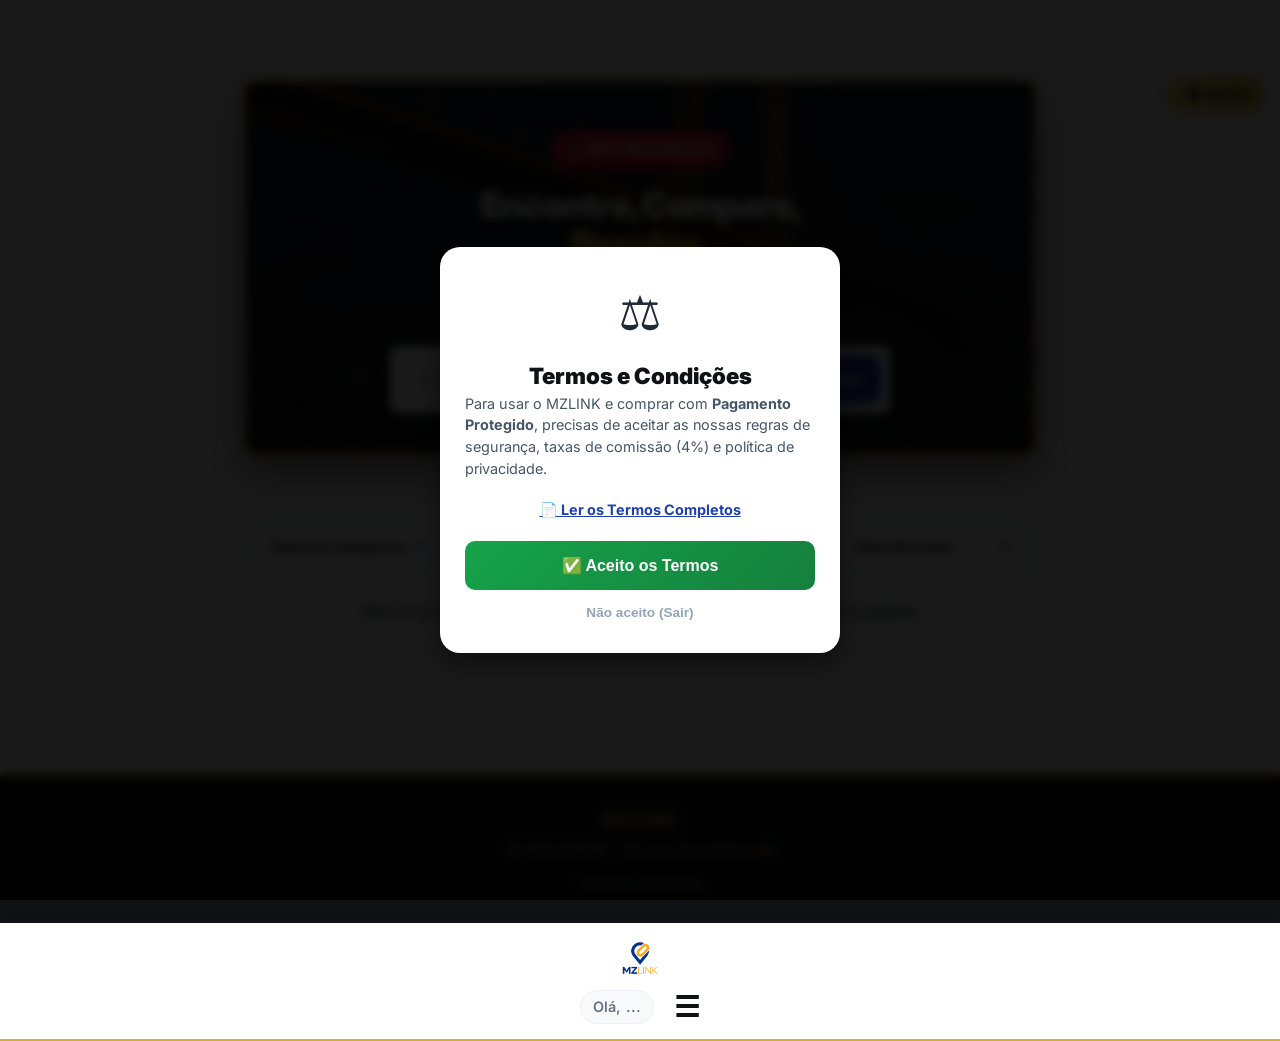
==== index.html @ 7c1cf1bc "Update index.html" ====
<!DOCTYPE html>
<html lang="pt">
<head>
    <meta charset="UTF-8">
    <meta name="viewport" content="width=device-width, initial-scale=1.0">
    <title>MZLINK - Encontre, Compare, Resolva</title>
    
    <meta name="theme-color" content="#0f1115">
    <link rel="manifest" href="manifest.json">
    <meta property="og:type" content="website">
    <meta property="og:url" content="https://mzlink.co.mz/">
    <meta property="og:title" content="MZLINK - Encontre, Compare, Resolva">
    <meta property="og:description" content="🇲🇿 A plataforma 100% Moçambicana. Encontre produtos, serviços e profissionais perto de ti.">
    <meta property="og:image" content="https://mzlink.co.mz/ponte.jpg">

    <link rel="preconnect" href="https://fonts.googleapis.com">
    <link rel="preconnect" href="https://fonts.gstatic.com" crossorigin>
    <link href="https://fonts.googleapis.com/css2?family=Inter:wght@400;600;800;900&display=swap" rel="stylesheet">

    <link rel="stylesheet" href="style.css">
    <link rel="stylesheet" href="cartoes.css">
    <link rel="stylesheet" href="premium-cards.css">
    <link rel="stylesheet" href="avaliações.css">
    <link rel="stylesheet" href="modo-premium.css">
    <link rel="stylesheet" href="fotos-cards.css">
    <link rel="stylesheet" href="galeria.css">
    <link rel="stylesheet" href="logo.css">
    <link rel="icon" type="image/png" href="favicon.png">

    <style>
        body { font-family: 'Inter', system-ui, sans-serif; margin: 0; background: #f8f9fb; }
        
        /* Menu */
        .menu-link { position: relative; overflow: hidden; text-decoration: none; color: #0f1115; font-weight: 700; font-size: 1rem; padding: 12px 10px; border-bottom: 1px solid #f1f5f9; display: flex; align-items: center; gap: 10px; border-radius: 8px; transition: background 0.2s; cursor: pointer;}
        .menu-link:hover { background: #f8f9fb; color: #1E40AF; }
        .onda-efeito { position: absolute; border-radius: 50%; background: rgba(212, 175, 55, 0.5); transform: scale(0); animation: ondaAgua 0.6s ease-out; pointer-events: none; z-index: 10; }
        @keyframes ondaAgua { 100% { transform: scale(4); opacity: 0; } }
        #menuLateral { position: fixed; top: 0; left: -320px; width: 300px; height: 100%; background: #fff; z-index: 10001; transition: left 0.3s ease; padding: 20px; box-shadow: 2px 0 10px rgba(0,0,0,0.1); display: flex; flex-direction: column; overflow-y: auto; box-sizing: border-box; }
        #overlayMenu { display: none; position: fixed; top: 0; left: 0; width: 100%; height: 100%; background: rgba(0,0,0,0.6); z-index: 10000; backdrop-filter: blur(2px); }
        .menu-titulo { font-size: 0.75rem; font-weight: 900; color: #94a3b8; text-transform: uppercase; letter-spacing: 1px; margin-top: 20px; margin-bottom: 5px; padding-left: 10px; }

        /* Hero */
        .hero-moz { background: linear-gradient(rgba(15, 17, 21, 0.7), rgba(15, 17, 21, 0.9)), url('ponte.jpg') center/cover no-repeat !important; padding: 50px 20px 40px !important; text-align: center; width: 92% !important; max-width: 1100px !important; margin: 20px auto !important; border-radius: 12px !important; border: 2px solid #d4af37 !important; box-shadow: 0 15px 35px rgba(0, 0, 0, 0.5) !important; position: relative; overflow: hidden; }
        .badge-moz { display: inline-flex; align-items: center; gap: 6px; background: #E31937; color: #fff; font-weight: 800; font-size: 0.75rem; padding: 8px 16px; border-radius: 999px; margin-bottom: 20px; letter-spacing: 0.5px; box-shadow: 0 4px 12px rgba(227, 25, 55, 0.4); position: relative; z-index: 2; }
        .hero-moz h1 { font-size: 2.2rem; font-weight: 900; color: #fff; line-height: 1.1; margin: 0 0 12px 0; letter-spacing: -1px; text-shadow: 0 4px 15px rgba(0,0,0,0.8); position: relative; z-index: 2; }
        .texto-ouro { background: linear-gradient(135deg, #f5d76e, #d4af37); -webkit-background-clip: text; background-clip: text; color: transparent; text-shadow: 0px 2px 15px rgba(212, 175, 55, 0.6); }
        .hero-moz p { font-size: 0.95rem; color: #f8f9fa; margin: 0 auto 25px; max-width: 400px; line-height: 1.5; font-weight: 500; text-shadow: 0 2px 8px rgba(0,0,0,0.8); position: relative; z-index: 2; }
        .search-box { display: flex !important; max-width: 500px !important; margin: 0 auto !important; border-radius: 8px !important; box-shadow: 0 8px 20px rgba(0, 0, 0, 0.3) !important; border: 1px solid rgba(255,255,255,0.2) !important; background: #fff !important; overflow: hidden !important; position: relative; z-index: 2; }
        .search-box input { flex: 1 !important; border: none !important; padding: 16px 20px !important; font-size: 0.95rem !important; outline: none !important; background: transparent !important; color: #0f1115 !important; }
        .search-box button { background: #1E40AF !important; color: white !important; border: none !important; padding: 0 20px !important; font-weight: 800 !important; font-size: 0.9rem !important; cursor: pointer !important; }
        
        /* Filtros */
        .filtros-container { display: flex; gap: 10px; margin: 20px auto; max-width: 90%; flex-wrap: wrap; }
        .filtro-select { flex: 1; min-width: 120px; padding: 12px 14px; border-radius: 8px; border: 2px solid #e2e8f0; font-size: 0.85rem; font-weight: 700; color: #0f1115; background-color: #ffffff; font-family: inherit; outline: none; transition: all 0.2s; cursor: pointer; appearance: none; background-image: url("data:image/svg+xml;charset=US-ASCII,%3Csvg%20xmlns%3D%22http%3A%2F%2Fwww.w3.org%2F2000%2Fsvg%22%20width%3D%22292.4%22%20height%3D%22292.4%22%3E%3Cpath%20fill%3D%22%231E40AF%22%20d%3D%22M287%2069.4a17.6%2017.6%200%200%200-13-5.4H18.4c-5%200-9.3%201.8-12.9%205.4A17.6%2017.6%200%200%200%200%2082.2c0%205%201.8%209.3%205.4%2012.9l128%20127.9c3.6%203.6%207.8%205.4%2012.8%205.4s9.2-1.8%2012.8-5.4L287%2095c3.5-3.5%205.4-7.8%205.4-12.8%200-5-1.9-9.2-5.5-12.8z%22%2F%3E%3C%2Fsvg%3E"); background-repeat: no-repeat; background-position: right 14px top 50%; background-size: 10px auto; }
        
        @media (max-width: 600px) {
            .hero-moz h1 { font-size: 1.9rem; }
            .filtros-container { flex-direction: column; }
            .hero-moz { width: 88% !important; padding: 30px 15px 25px !important; margin: 15px auto !important; }
        }
    </style>
</head>
<body>

    <main>
    <section class="hero-moz">
        <div class="badge-moz">🇲🇿 100% Moçambicano</div>
        <h1>Encontre, Compare,<br><span class="texto-ouro">Resolva.</span></h1>
        <p>Produtos, serviços e profissionais de confiança perto de ti. Fala direto no WhatsApp.</p>
        <div class="search-box">
            <input type="text" id="searchInput" placeholder="O que você procura?">
            <button id="searchButton">Pesquisar</button>
        </div>
    </section>

    <section style="padding: 10px 20px 20px; text-align: center; max-width: 900px; margin: 0 auto;">
        <div id="provaSocial" style="background: #0f1115; color: #d4af37; padding: 10px 20px; border-radius: 999px; display: inline-block; font-weight: 800; font-size: 0.85rem; margin-bottom: 25px; border: 1px solid #333;">
            🔥 A carregar...
        </div>
    </section>

    <section id="seccaoVistos" style="display: none; padding: 20px; max-width: 900px; margin: 0 auto; text-align: center;">
        <h2 style="color: #0f1115; font-size: 1.3rem; font-weight: 900; margin-bottom: 15px;">👀 Vistos Recentemente</h2>
        <div id="listaVistos" style="display: flex; gap: 15px; overflow-x: auto; padding-bottom: 10px; scrollbar-width: none; text-align: left;"></div>
    </section>

    <section id="seccaoTopVendedores" style="display: none; padding: 20px; max-width: 900px; margin: 0 auto; text-align: center;">
        <h2 style="color: #0f1115; font-size: 1.4rem; font-weight: 900; margin-bottom: 20px;">🏆 Top Vendedores do Mês</h2>
        <div id="listaTopVendedores" style="display: flex; gap: 15px; overflow-x: auto; padding-bottom: 10px; scrollbar-width: none;"></div>
    </section>

    <div class="filtros-container">
        <select id="filtroCategoria" class="filtro-select">
            <option value="">Todas as Categorias</option>
            <option value="produtos">Produtos</option>
            <option value="servicos">Serviços</option>
            <option value="vendedores">Vendedores</option>
            <option value="profissionais">Profissionais</option>
            <option value="instituicoes">Instituições</option>
            <option value="empresas">Empresas</option>
        </select>
        <select id="filtroProvincia" class="filtro-select">
            <option value="">Todas as Províncias</option>
            <option value="Maputo">Maputo</option>
            <option value="Gaza">Gaza</option>
            <option value="Inhambane">Inhambane</option>
            <option value="Sofala">Sofala</option>
            <option value="Manica">Manica</option>
            <option value="Tete">Tete</option>
            <option value="Zambézia">Zambézia</option>
            <option value="Nampula">Nampula</option>
            <option value="Niassa">Niassa</option>
            <option value="Cabo Delgado">Cabo Delgado</option>
        </select>
        <select id="filtroEstado" class="filtro-select">
            <option value="">Qualquer Estado</option>
            <option value="Novo">Novo</option>
            <option value="Usado">Usado</option>
            <option value="Serviço">Serviço</option>
        </select>
        <select id="filtroOrdenacao" class="filtro-select">
            <option value="recentes">Mais Recentes</option>
            <option value="menor_preco">Preço: Menor</option>
            <option value="maior_preco">Preço: Maior</option>
        </select>
    </div>

    <div id="results"></div>
</main>

<button id="btnTopo" title="Voltar ao topo" style="position: fixed; bottom: 20px; right: 20px; z-index: 99; background-color: #0f1115; color: #d4af37; border: 2px solid #d4af37; border-radius: 50%; width: 45px; height: 45px; font-size: 1.2rem; font-weight: bold; cursor: pointer; display: none; box-shadow: 0 4px 15px rgba(0, 0, 0, 0.4);">⬆️</button>

<footer class="rodape-mzlink" style="background: #0f1115; color: #c9ccd3; padding: 30px 20px; text-align: center; margin-top: 50px; border-top: 3px solid #d4af37;">
    <strong style="color: #d4af37; font-size: 1.2rem;">MZLINK</strong>
    <p style="font-size: 0.8rem; margin-top: 5px;">© 2026 MZLINK · Feito em Moçambique 🇲🇿</p>
    <div style="margin-top: 15px; display: flex; justify-content: center; gap: 15px; font-size: 0.8rem;">
        <a href="termos.html" style="color: #c9ccd3; text-decoration: none;">Termos e Condições</a>
    </div>
</footer>

        <!-- POPUP DE TERMOS E CONDIÇÕES -->
    <div id="modalTermos" style="display: none; position: fixed; top: 0; left: 0; width: 100%; height: 100%; background: rgba(0,0,0,0.9); z-index: 10010; justify-content: center; align-items: center; padding: 20px; box-sizing: border-box; backdrop-filter: blur(5px);">
        <div style="background: #fff; border-radius: 20px; padding: 30px 25px; max-width: 400px; width: 100%; text-align: center; box-shadow: 0 10px 30px rgba(0,0,0,0.5); position: relative;">
            <div style="font-size: 3rem; margin-bottom: 10px;">⚖️</div>
            <h2 style="color: #0f1115; font-size: 1.4rem; margin-top: 0; font-weight: 900;">Termos e Condições</h2>
            <p style="color: #475569; font-size: 0.9rem; margin-bottom: 20px; line-height: 1.5; text-align: left;">Para usar o MZLINK e comprar com <strong>Pagamento Protegido</strong>, precisas de aceitar as nossas regras de segurança, taxas de comissão (4%) e política de privacidade.</p>
            <a href="termos.html" target="_blank" style="display: block; margin-bottom: 20px; color: #1E40AF; font-weight: bold; text-decoration: underline; font-size: 0.9rem;">📄 Ler os Termos Completos</a>
            <button onclick="aceitarTermos()" style="width: 100%; background: linear-gradient(135deg, #16a34a, #15803d); color: white; font-weight: 900; font-size: 1rem; padding: 15px; border-radius: 10px; border: none; cursor: pointer;">✅ Aceito os Termos</button>
            <button onclick="window.location.href='https://www.google.com'" style="width: 100%; background: none; color: #94a3b8; font-weight: bold; font-size: 0.85rem; padding: 15px 0 0 0; border: none; cursor: pointer;">Não aceito (Sair)</button>
        </div>
    </div>

    <!-- BOTÃO DE INSTALAR -->
    <button id="btnInstalarApp" onclick="abrirModalInstalar()" style="position: fixed; top: 75px; right: 15px; z-index: 9999; background: linear-gradient(135deg, #f5d76e, #d4af37); color: #0f1115; font-weight: 900; font-size: 0.75rem; padding: 8px 14px; border-radius: 20px; border: 1px solid #fff; box-shadow: 0 4px 10px rgba(212, 175, 55, 0.5); cursor: pointer; display: flex; align-items: center; gap: 4px; font-family: 'Inter', sans-serif; transition: transform 0.2s;">
        <span style="font-size: 0.9rem;">📲</span> Instalar
    </button>

    <!-- MODAL DE INSTALAÇÃO -->
    <div id="modalInstalar" style="display: none; position: fixed; top: 0; left: 0; width: 100%; height: 100%; background: rgba(0,0,0,0.8); z-index: 10000; justify-content: center; align-items: center; padding: 20px; box-sizing: border-box; backdrop-filter: blur(5px);">
        <div style="background: #1a1d24; border: 2px solid #d4af37; border-radius: 20px; padding: 25px; max-width: 400px; width: 100%; text-align: center; box-shadow: 0 10px 30px rgba(0,0,0,0.5); position: relative;">
            <button onclick="fecharModalInstalar()" style="position: absolute; top: 10px; right: 15px; background: none; border: none; color: #c9ccd3; font-size: 1.5rem; cursor: pointer;">&times;</button>
            <h2 style="color: #d4af37; font-size: 1.4rem; margin-top: 0; font-weight: 900;">Instalar MZLINK</h2>
            <p style="color: #c9ccd3; font-size: 0.9rem; margin-bottom: 20px;">Leve o MZLINK sempre consigo. Instale a nossa App no seu telemóvel!</p>
            <div style="background: #fff; padding: 15px; border-radius: 12px; display: inline-block; margin-bottom: 20px;">
                <img src="https://api.qrserver.com/v1/create-qr-code/?size=150x150&data=https://mzlink.co.mz" alt="QR Code MZLINK" style="display: block; width: 150px; height: 150px;">
            </div>
            <p style="color: #8b8f99; font-size: 0.75rem; margin-top: -10px; margin-bottom: 20px;">Aponte a câmara do seu telemóvel</p>
            <button id="btnInstalarNativo" onclick="triggerInstalar()" style="display: flex; background: linear-gradient(135deg, #f5d76e, #d4af37); color: #0f1115; font-weight: 900; font-size: 1rem; padding: 15px; border-radius: 12px; border: none; cursor: pointer; width: 100%; justify-content: center; align-items: center; gap: 10px; margin-bottom: 15px;">
                <span style="font-size: 1.2rem;">📲</span> Instalar Agora
            </button>
            <p style="color: #c9ccd3; font-size: 0.8rem; text-align: left; background: #0f1115; padding: 10px; border-radius: 8px; line-height: 1.5;">
                <strong>Não funciona?</strong><br><strong>Android:</strong> Toque nos 3 pontinhos do Chrome.<br><strong>iPhone:</strong> Abra no Safari, toque em Partilhar e "Adicionar ao ecrã principal".
            </p>
        </div>
    </div>

    <!-- MODAL DE SUPORTE -->
    <div id="modalSuporte" style="display: none; position: fixed; bottom: 0; left: 0; width: 100%; height: 100%; background: rgba(0,0,0,0.6); z-index: 10005; justify-content: center; align-items: flex-end;">
        <div style="background: #fff; border-radius: 20px 20px 0 0; width: 100%; max-width: 500px; padding: 25px; box-sizing: border-box; position: relative;">
            <div style="display: flex; justify-content: space-between; align-items: center; margin-bottom: 15px;">
                <h3 style="margin: 0; color: #0f1115; font-size: 1.2rem;">💬 Suporte MZLINK</h3>
                <button id="fecharSuporte" style="background: none; border: none; font-size: 1.5rem; cursor: pointer; color: #888;">✕</button>
            </div>
            <p style="font-size: 0.85rem; color: #667085; margin-top: 0; margin-bottom: 15px;">Dúvidas ou problemas? Escreve a tua mensagem e a equipa responde.</p>
            <textarea id="txtMensagemSuporte" placeholder="Escreve a tua mensagem aqui..." style="width: 100%; height: 100px; padding: 12px; border: 1px solid #cbd5e1; border-radius: 8px; font-family: inherit; font-size: 0.95rem; resize: none; margin-bottom: 15px; box-sizing: border-box;"></textarea>
            <button id="btnEnviarSuporte" style="width: 100%; background: #1E40AF; color: white; border: none; padding: 15px; border-radius: 8px; font-weight: bold; cursor: pointer; font-size: 1rem;">Enviar Mensagem</button>
        </div>
    </div>

    <!-- MODAL DE PAGAMENTO PROTEGIDO -->
    <div id="modalPagamento" style="display: none; position: fixed; top: 0; left: 0; width: 100%; height: 100%; background: rgba(0,0,0,0.8); z-index: 10000; justify-content: center; align-items: center; padding: 20px; box-sizing: border-box; backdrop-filter: blur(5px);">
        <div style="background: #fff; border-radius: 20px; padding: 25px; max-width: 400px; width: 100%; text-align: center; box-shadow: 0 10px 30px rgba(0,0,0,0.5); position: relative;">
            <button onclick="fecharModalPagamento()" style="position: absolute; top: 10px; right: 15px; background: none; border: none; color: #888; font-size: 1.5rem; cursor: pointer;">&times;</button>
            <h2 style="color: #16a34a; font-size: 1.4rem; margin-top: 0; font-weight: 900;">🛡️ Compra Protegida</h2>
            <p style="color: #667085; font-size: 0.9rem; margin-bottom: 15px;">O teu dinheiro está seguro. O vendedor só recebe após confirmares a entrega.</p>
            <div style="background: #f0fdf4; border: 2px solid #16a34a; border-radius: 12px; padding: 15px; margin-bottom: 20px;">
                <p style="margin: 0; font-size: 0.8rem; color: #166534; font-weight: 800;">TOTAL A PAGAR</p>
                <h1 id="valorTotalPagamento" style="color: #16a34a; margin: 5px 0; font-size: 2rem;">0 MT</h1>
                <p style="margin: 0; font-size: 0.7rem; color: #166534;">Inclui taxa de Proteção MZLINK</p>
            </div>
            <p style="font-size: 0.9rem; font-weight: 800; color: #0f1115; text-align: left; margin-bottom: 5px;">Paga para um destes números:</p>
            <div style="display: flex; justify-content: space-between; align-items: center; background: #f8f9fb; border: 1px solid #e2e8f0; padding: 10px; border-radius: 8px; margin-bottom: 10px;">
                <div style="text-align: left;"><strong style="font-size: 0.9rem; color: #0f1115;">M-Pesa: 85 233 7913</strong><br><small style="color: #667085; font-size: 0.75rem;">Nome: AMÓS ELDIO</small></div>
                <button onclick="navigator.clipboard.writeText('852337913'); alert('Copiado!')" style="background: #1E40AF; color: white; border: none; padding: 6px 10px; border-radius: 6px; font-size: 0.75rem; cursor: pointer;">📋</button>
            </div>
            <div style="display: flex; justify-content: space-between; align-items: center; background: #f8f9fb; border: 1px solid #e2e8f0; padding: 10px; border-radius: 8px; margin-bottom: 20px;">
                <div style="text-align: left;"><strong style="font-size: 0.9rem; color: #0f1115;">e-Mola: 87 960 8566</strong><br><small style="color: #667085; font-size: 0.75rem;">Nome: CELESTE</small></div>
                <button onclick="navigator.clipboard.writeText('879608566'); alert('Copiado!')" style="background: #1E40AF; color: white; border: none; padding: 6px 10px; border-radius: 6px; font-size: 0.75rem; cursor: pointer;">📋</button>
            </div>
            <p style="font-size: 0.85rem; font-weight: 800; color: #0f1115; text-align: left; margin-bottom: 5px;">Colar o SMS:</p>
            <input type="text" id="inputComprovativoCompra" placeholder="Cola o SMS ou o código..." style="width: 100%; padding: 12px; border: 2px solid #e2e8f0; border-radius: 8px; font-size: 0.9rem; box-sizing: border-box; margin-bottom: 5px;">
            <p id="msgCodigoCompra" style="text-align: center; font-weight: bold; font-size: 0.8rem; margin-top: 0; margin-bottom: 15px; color: #16a34a;"></p>
            <p style="font-size: 0.65rem; color: #94a3b8; margin-bottom: 10px; text-align: center;">Ao clicar em Confirmar, aceitas os <a href="termos.html" target="_blank" style="color: #1E40AF; font-weight: bold;">Termos e Condições</a> do MZLINK.</p>
            <button id="btnConfirmarPagamento" style="width: 100%; background: linear-gradient(135deg, #16a34a, #15803d); color: white; font-weight: 900; font-size: 1rem; padding: 15px; border-radius: 10px; border: none; cursor: pointer;">✅ Confirmar Pagamento</button>
        </div>
    </div>

    <!-- ===== MODAL DE ORÇAMENTO RÁPIDO (NOVO) ===== -->
    <div id="modalOrcamento" style="display: none; position: fixed; top: 0; left: 0; width: 100%; height: 100%; background: rgba(0,0,0,0.8); z-index: 10000; justify-content: center; align-items: center; padding: 20px; box-sizing: border-box; backdrop-filter: blur(5px);">
        <div style="background: #fff; border-radius: 20px; padding: 25px; max-width: 400px; width: 100%; text-align: center; box-shadow: 0 10px 30px rgba(0,0,0,0.5); position: relative;">
            <button onclick="fecharModalOrcamento()" style="position: absolute; top: 10px; right: 15px; background: none; border: none; color: #888; font-size: 1.5rem; cursor: pointer;">&times;</button>
            <h2 style="color: #1E40AF; font-size: 1.3rem; margin-top: 0; font-weight: 900;">📝 Pedir Orçamento</h2>
            <p style="color: #667085; font-size: 0.85rem; margin-bottom: 15px;">Preenche os detalhes e o profissional responde-te no WhatsApp.</p>
            <div style="text-align: left; margin-bottom: 12px;">
                <label style="font-size: 0.8rem; font-weight: 800; color: #0f1115;">O que precisas? (Detalhes)</label>
                <textarea id="orcamentoDetalhes" placeholder="Ex: Preciso de instalar 2 tomadas..." style="width: 100%; height: 70px; padding: 10px; border: 1px solid #cbd5e1; border-radius: 8px; font-family: inherit; font-size: 0.9rem; resize: none; box-sizing: border-box; margin-top: 5px;"></textarea>
            </div>
            <div style="text-align: left; margin-bottom: 12px;">
                <label style="font-size: 0.8rem; font-weight: 800; color: #0f1115;">Onde é? (Bairro / Localização)</label>
                <input type="text" id="orcamentoLocal" placeholder="Ex: Polana, Maputo" style="width: 100%; padding: 10px; border: 1px solid #cbd5e1; border-radius: 8px; font-family: inherit; font-size: 0.9rem; box-sizing: border-box; margin-top: 5px;">
            </div>
            <div style="text-align: left; margin-bottom: 20px;">
                <label style="font-size: 0.8rem; font-weight: 800; color: #0f1115;">Quando precisas?</label>
                <select id="orcamentoUrgencia" style="width: 100%; padding: 10px; border: 1px solid #cbd5e1; border-radius: 8px; font-family: inherit; font-size: 0.9rem; box-sizing: border-box; margin-top: 5px; background: #fff;">
                    <option value="Hoje / Urgente">Hoje / Urgente</option>
                    <option value="Esta semana">Esta semana</option>
                    <option value="Este mês">Este mês</option>
                    <option value="Apenas a pedir informação">Apenas a pedir informação</option>
                </select>
            </div>
            <button id="btnEnviarOrcamento" style="width: 100%; background: linear-gradient(135deg, #25D366, #1da851); color: white; font-weight: 900; font-size: 1rem; padding: 15px; border-radius: 10px; border: none; cursor: pointer;">💬 Enviar via WhatsApp</button>
        </div>
    </div>

    <!-- SCRIPTS -->
    <script src="sessao.js" charset="UTF-8"></script>
    <script src="header.js"></script>
    <script src="modo-premium.js"></script>
    <script src="script.js?v=13"></script> <!-- ATUALIZADO PARA v=13 -->
    <script src="avaliações.js" defer></script>
    <script src="galeria.js" defer></script>

    <script>
        // Lógica Termos, Menu, Suporte, Instalar e Premium
        function aceitarTermos() { localStorage.setItem('mzlink_termos_aceites', 'sim'); document.getElementById('modalTermos').style.display = 'none'; }
        document.addEventListener("DOMContentLoaded", () => { const aceite = localStorage.getItem('mzlink_termos_aceites'); if (aceite !== 'sim') document.getElementById('modalTermos').style.display = 'flex'; });

        const btnAbrirMenu = document.getElementById('btnAbrirMenu'); const btnFecharMenu = document.getElementById('btnFecharMenu'); const menuLateral = document.getElementById('menuLateral'); const overlayMenu = document.getElementById('overlayMenu');
        function criarOnda(e) { const el = e.currentTarget; const rect = el.getBoundingClientRect(); const onda = document.createElement('span'); onda.classList.add('onda-efeito'); const tamanho = Math.max(rect.width, rect.height) * 2; onda.style.width = onda.style.height = `${tamanho}px`; onda.style.left = `${e.clientX - rect.left - tamanho / 2}px`; onda.style.top = `${e.clientY - rect.top - tamanho / 2}px`; el.appendChild(onda); setTimeout(() => { onda.remove(); }, 600); }
        document.querySelectorAll('.menu-link').forEach(link => { link.addEventListener('click', criarOnda); });
        function abrirMenu() { menuLateral.style.left = '0px'; overlayMenu.style.display = 'block'; } function fecharMenu() { menuLateral.style.left = '-320px'; overlayMenu.style.display = 'none'; }
        btnAbrirMenu.addEventListener('click', abrirMenu); btnFecharMenu.addEventListener('click', fecharMenu); overlayMenu.addEventListener('click', fecharMenu);
        function filtrarCategoria(categoria) { const dropdown = document.getElementById("filtroCategoria"); if (dropdown) { dropdown.value = categoria; dropdown.dispatchEvent(new Event('change')); } fecharMenu(); document.getElementById("results").scrollIntoView({ behavior: 'smooth' }); }

        document.getElementById('linkMenuSuporte').onclick = (e) => { e.preventDefault(); fecharMenu(); document.getElementById('modalSuporte').style.display = 'flex'; };
        document.getElementById('fecharSuporte').onclick = () => { document.getElementById('modalSuporte').style.display = 'none'; };
        document.getElementById('btnEnviarSuporte').onclick = async () => { const btn = document.getElementById('btnEnviarSuporte'); const msg = document.getElementById('txtMensagemSuporte').value.trim(); if (!msg) return alert("Escreve uma mensagem primeiro!"); btn.innerText = "A enviar..."; btn.disabled = true; try { const sessao = await MZ.sessaoValida(); if (!sessao) { alert("Precisas de fazer login!"); window.location.href = "login.html"; return; } const userRes = await fetch(MZ.url + "/auth/v1/user", { headers: { apikey: MZ.key, Authorization: "Bearer " + sessao.access_token } }); const user = await userRes.json(); const r = await fetch(MZ.url + "/rest/v1/suporte", { method: "POST", headers: { "apikey": MZ.key, "Authorization": "Bearer " + sessao.access_token, "Content-Type": "application/json" }, body: JSON.stringify({ user_id: user.id, email: user.email, mensagem: msg }) }); if (r.ok) { alert("✅ Mensagem enviada!"); document.getElementById('txtMensagemSuporte').value = ""; document.getElementById('modalSuporte').style.display = 'none'; } else { alert("❌ Erro ao enviar."); } } catch (e) { alert("❌ Erro de ligação."); } finally { btn.innerText = "Enviar Mensagem"; btn.disabled = false; } };

        let deferredPrompt; window.addEventListener('beforeinstallprompt', (e) => { e.preventDefault(); deferredPrompt = e; });
        function abrirModalInstalar() { document.getElementById('modalInstalar').style.display = 'flex'; } function fecharModalInstalar() { document.getElementById('modalInstalar').style.display = 'none'; }
        async function triggerInstalar() { if (deferredPrompt) { deferredPrompt.prompt(); const { outcome } = await deferredPrompt.userChoice; if (outcome === 'accepted') { fecharModalInstalar(); } deferredPrompt = null; } else { alert("Para instalar a MZLINK:\n\n1. Toque nos 3 pontinhos do Chrome.\n2. Escolha 'Instalar aplicação' ou 'Adicionar ao ecrã inicial'."); } }

        document.addEventListener("DOMContentLoaded", async () => { try { const sessao = await MZ.sessaoValida(); if (!sessao) return; const userRes = await fetch(MZ.url + "/auth/v1/user", { headers: { apikey: MZ.key, Authorization: "Bearer " + sessao.access_token } }); const user = await userRes.json(); const r = await fetch(MZ.url + "/rest/v1/profissionais?user_id=eq." + user.id + "&select=plano", { headers: { apikey: MZ.key, Authorization: "Bearer " + sessao.access_token } }); const dados = await r.json(); if (dados.length > 0 && dados[0].plano === 'premium') { document.getElementById('linkMenuPremium').innerText = "🔄 Renovar Conta Premium"; } } catch(e) {} });
    </script>
</body>
                </html>

    <header style="display: flex; justify-content: space-between; align-items: center; padding: 15px 20px; background: #fff; border-bottom: 2px solid #d4af37; position: sticky; top: 0; z-index: 999;">
        <a href="index.html" class="logo-header">
            <img src="logo-mzlink.png" alt="MZLINK" style="height: 40px;">
        </a>
        <div style="display: flex; align-items: center; gap: 10px;">
            <span class="saudacao" style="font-size: 0.9rem; font-weight: 600; color: #1e293b; display: flex; align-items: center;">
                Olá, <span id="nomeUserTopo">...</span>
                <span id="sinoNotificacoes" style="display: none; background: #dc2626; color: white; font-size: 0.7rem; font-weight: bold; padding: 4px 8px; border-radius: 50%; margin-left: 5px; cursor: pointer;" onclick="window.location.href='perfil.html'">🔔</span>
            </span>
            <span data-badge-premium></span>
            <button id="btnAbrirMenu" class="menu-link" style="background: none; border: none; font-size: 1.8rem; cursor: pointer; color: #0f1115; padding: 0; display: flex; justify-content: center; align-items: center;">☰</button>
        </div>
    </header>

    <div id="overlayMenu"></div>
    <div id="menuLateral">
        <div style="background: linear-gradient(135deg, #0f1115, #1a1d24); padding: 20px; border-radius: 12px; display: flex; justify-content: space-between; align-items: center; margin-bottom: 20px; box-shadow: 0 4px 15px rgba(0,0,0,0.2);">
            <strong style="font-size: 1.5rem; color: #d4af37; letter-spacing: 2px;">MZLINK</strong>
            <button id="btnFecharMenu" class="menu-link" style="background: #d4af37; border: none; border-radius: 50%; width: 30px; height: 30px; font-size: 1rem; cursor: pointer; color: #0f1115; display: flex; justify-content: center; align-items: center; font-weight: bold;">✕</button>
        </div>

        <a href="publicar.html" class="menu-link" style="color: #1E40AF;">📢 Publicar Anúncio</a>
        <a href="perfil.html" class="menu-link" style="color: #1E40AF;">👤 O Meu Perfil</a>
        <a href="#" class="menu-link" id="linkMenuSuporte" style="color: #1E40AF;">💬 Suporte MZLINK</a>

        <div class="menu-titulo">Área Premium</div>
        <a href="premium.html" class="menu-link" id="linkMenuPremium" style="color: #d4af37;">⭐ Ativar Premium</a>

        <div class="menu-titulo">Explorar Categorias</div>
        <a href="#" onclick="filtrarCategoria('produtos'); return false;" class="menu-link">📦 Produtos</a>
        <a href="#" onclick="filtrarCategoria('servicos'); return false;" class="menu-link">🛠️ Serviços</a>
        <a href="#" onclick="filtrarCategoria('vendedores'); return false;" class="menu-link">🏪 Vendedores</a>
        <a href="#" onclick="filtrarCategoria('profissionais'); return false;" class="menu-link">👷 Profissionais</a>
        <a href="#" onclick="filtrarCategoria('instituicoes'); return false;" class="menu-link">🏛️ Instituições</a>
        <a href="#" onclick="filtrarCategoria('empresas'); return false;" class="menu-link">🏢 Empresas</a>

        <a href="login.html" class="menu-link" style="margin-top: 20px; border-top: 1px solid #eee; color: #0f1115;">🔑 Entrar / Registar</a>
        <a href="#" id="btnSairMenu" class="menu-link" style="color: #dc2626; border: none;">🚪 Terminar Sessão</a>
            </div>
---- style.css ----
* { box-sizing: border-box; margin: 0; padding: 0; }

body {
    font-family: "Segoe UI", Arial, sans-serif;
    background: #f8fafc;
    color: #1f2937;
    line-height: 1.5;
}

header {
    background: #ffffff;
    box-shadow: 0 2px 15px rgba(0, 0, 0, 0.7);
    padding: 14px 24px;
    position: sticky;
    top: 0;
    z-index: 10;
}

nav {
    display: flex;
    justify-content: space-between;
    align-items: center;
    max-width: 1100px;
    margin: auto;
}

.logo {
    font-size: 1.9rem;
    font-weight: 900;
    letter-spacing: 1px;
}
.logo span:first-child { color: #2563eb;}
.logo span:last-child { color: #16a34a;}


nav button, btn-entrar, btn-criar {
    cursor: pointer;
    border: none;
    padding: 10px 18px;
    border-radius: 10px;
    font-weight: 600;
}
.btn-entrar { background: fff; border: 1px solid #cbd5e1; }
.btn-criar { background: #16a34a; color: white; }
.btn-criar:hover { background: #15803d;}

main {
    max-width: 900px;
    margin: 0 auto;
    padding: 60px 20px;
    text-align: center;
}

h1 {
    font-size: 3rem;
    color: #312e81;
    letter-spacing: -1px;
    line-height: 1.1;
}

main > p, p2 {
    color: #64748b;
    font-size: 1.25rem;
    margin: 12px 0 28px;
}

.search-box {
    display: flex;
    gap: 12px;
    background: white;
    padding: 8px;
    border-radius: 18px;
    box-shadow: 0 10px 25px rgba(0, 0, 0, 0.8);
    max-width: 700px;
    margin: 0 auto;
}

.search-box input {
    flex: 1;
    border: none;
    outline: none;
    padding: 14px 18px;
    font-size: 1.1rem;
    border-radius: 12px;
}

.search-box button {
    background: #2563eb;
    color: white;
    border: none;
    padding: 0 32px;
    border-radius: 12px;
    font-size: 1.1rem;
    font-weight: 700;
    cursor: pointer;
}
.search-box button:hover { background: #1d4ed8};


div.categorias {
    display: flex !important;
    flex-wrap: wrap;
    justify-content: center;
    gap: 14px !important;
    margin-top: 30px !important;
}

div.categorias button {
    background: white !important;
    border: 2px solid #bfdbfe !important;
    padding: 12px 22px !important;
    border-radius: 50px !important;
    font-size: 1rem !important;
    cursor: pointer;
    box-shadow: 0 3px 8px rgba(0, 0, 0, 0.6) !important;
}

div.categorias button:hover {
    background: #2563eb !important;
    color: white !important;
    border-color: #2563eb !important;
    transform: translate(-2px);
}

.cards {
    display: grid;
    grid-template-columns: repeat(auto-fit, minmax(220px, 1fr));
    gap: 20px;
    margin-top: 60px;
    text-align: left;
}

.card {
    background: white;
    padding: 24px;
    border-radius: 18px;
    box-shadow: 0 5px 15px rgba(0, 0, 0, 0.5);
}
.card h3 { margin: 10px 0; color: #1e40af; }
.card p { color: #64748b; font-size: 0.95rem; }


.auth-page {
    min-height: 100vh;
    display: flex;
    align-items: center;
    justify-content: center;
    padding: 20px;
    background: #f8fafc;
    background-image: radial-gradient(circle at 50% 0%,#dbeafe 0%, transparent 50%);
}

.auth-card {
    background: #fff;
    width: 100%;
    max-width: 400px;
    padding: 40px 32px 32px;
    border-radius: 24px;
    box-shadow: 
    0 20px 50px -12px rgba(15, 42, 92, 0.12), 0 0 0 1px rgba(15, 42, 92, 0.05);
    text-align: center;
}

.auth-logo {
    display: inline-block;
    font-size: 1.9rem;
    font-weight: 800;
    color: #0f2a5c;
    text-decoration: none;
    margin-bottom: 6px;
    letter-spacing: -0.8px;
}

.auth-logo span {
    color: #2563eb;
}

.auth-card h1, .auth-card h2 {
    font-size: 1.5rem;
    font-weight: 700;
    color: #0f172a;
    margin-top: 4px;
}

.auth-card > p {
    color: #64748b;
    font-size: 0.95rem;
    margin-top: 6px;
}

.auth-card form {
    text-align: left;
    margin-top: 28px;
}

.auth-card label {
    display: block;
    margin: 18px 0 8px;
    font-weight: 600;
    font-size: 0.875rem;
    color: #334155;
}

.auth-card input {
    width: 100%;
    padding: 13px 16px;
    border: 1.5px solid #e2e8f0;
    border-radius: 12px;
    font-size: 0.95rem;
    background: #f8fafc;
    transition: all 0.2s ease;
}

.auth-card input::placeholder {
    color: #94a3b8;
}

.auth-card input:focus {
    outline: none;
    background: #fff;
    border-color: #2563eb;
    box-shadow: 0 0 0 4px rgba(37, 99, 235, 0.1);
}

.auth-card form button {
    width: 100%;
    margin-top: 26px;
    background: #0f2a5c;
    color: #fff;
    border: none;
    padding: 14px;
    border-radius: 12px;
    font-weight: 700;
    font-size: 0.95rem;
    cursor: pointer;
    transition: all 0.2s ease;
}

.auth-card form button:hover {
    background: #162f65;
    transform: translate(-1px);
    box-shadow: 0 8px 20px rgba(15, 42, 92, 0.2);
}

.auth-card form button:active {
    transform: translate(0);
}

#message {
    margin-top: 16px;
    font-size: 0.875rem;
    color: #64748b;
    text-align: center;
    min-height: 20px;
}

#message.error {
    color: #dc2626;
    background: #fef2f2;
    border: 1px solid #fecaca;
    padding: 10px;
    border-radius: 10px;
}

.auth-link {
    margin-top: 28px;
    font-size: 0.9rem;
    color: #64748b;
    padding-top: 24px;
    border-top: 1px solid #f1f5f9;
}

.auth-link a {
    color: #2563eb;
    text-decoration: none;
    font-weight: 700;
}

.auth-link a:hover {
    text-decoration: underline;
}


.auth-card select {
    width: 100%;
    padding: 13px 40px 13px 16px;
    border: q.5px solid #e2e8f0;
    border-radius: 12px;
    font-size: 0.95rem;
    background-color: #f8fafc;
    color: #334155;
    appearance: none;
    -webkit-appearance: none;
    cursor: pointer;
    transition: all 0.2s ease;
    

    background-image: url("data-image/svg+xml,%3Csvg xmlns=`http://www.w3.org/2000/svg` fill=`none` viewBox=`0 0 20 20`%E%Cpath stroke=`%236474b` stroke-linecap=`round` stroke-linejoin=`round` stroke-width=`1.5` d=`M6 8l4 4 4-4`/%3E%3C/SVG%3E");
    background-repeat: no-repeat;
    background-position: right 14px center;
    background-size: 20px;
}

.auth-card select:hover {
    background-color: #fff;
    background-color: #cbd5e1;
}

.auth-card select:focus {
    outline: none;
    background-color: #fff;
    border-color: #2563eb;
    box-shadow: 0 0 0 4px rgba(37, 99, 235, 0.1);
}

.auth-card select:invalid {
    color: #94a3b8;
}


.btn-contactar {
    background: #25d366;
    color: #fff;
    text-decoration: none;
    padding: 10px 18px;
    border-radius: 8px;
    font-weight: 600;
    white-space: nowrap;
}

.btn-contactar:hover { background: #1ebe5a; }

@media (max-width: 500px) {
    .btn-contactar { width: 100%; text-align: center; }
}


.btn-premium {
    background: linear-gradient(135deg, rgb(212, 175, 55), rgb(245, 215, 110)) !important;
    color: rgb(26, 26, 26) !important;
    font-weight: 800 !important;
    box-shadow: 0 4px 12px rgb(212, 175, 55, 4);
    border: none;
    transition: transform .2s;
}

.btn-premium:hover {
    transform: translate(-2px);
}

.header-topo {
    display: flex !important;
    align-items: center !important;
    justify-content: space-between !important;
    padding: 12px 16px !important;
    border-bottom: 1px solid #eee !important;
    gap: 12px !important;
}

.logo-header {
    font-weight: 900 !important;
    font-size: 1.3rem !important;
    color: #0f1115 !important;
    text-decoration: none !important;
    letter-spacing: -0.5px;
}

.saudacao,
.saudacao span {
    font-size: 0.9rem !important;
    color: #667085 !important;
    font-weight: 600 !important;
    line-height: 1.4 !important;
}

@media (max-width: 640px) {
    .header-topo {
        padding: 10px 12px !important;
    }
.logo-header {
    font-size: 1.1rem !important;
}

.saudacao {
    font-size: .8rem !important;
}
}

/* ===== Ajustes do Header Móvel ===== */
.header-topo {
  display: flex;
  flex-wrap: wrap;
  align-items: center;
  justify-content: space-between;
  gap: 10px;
}

header nav {
  display: flex;
  flex-wrap: nowrap; /* Impede de quebrar para baixo */
  overflow-x: auto; /* Se não couber, desliza para o lado */
  gap: 6px;
  width: 100%;
  padding-bottom: 6px;
  -webkit-overflow-scrolling: touch;
}

header nav button {
  white-space: nowrap; /* Impede o texto de quebrar em 2 linhas */
  padding: 8px 12px;
  font-size: 0.8rem;
  font-weight: 700;
  border-radius: 8px;
  border: 1px solid #eef1f5;
  background: #fff;
  cursor: pointer;
  flex-shrink: 0;
}

header nav button.btn-premium {
  background: linear-gradient(135deg, #d4af37, #f5d76e);
  color: #1a1a1a;
  border: none;
}

header nav::-webkit-scrollbar {
  display: none; /* Esconde a barra de rolagem no celular */
}


/* ===== Botão Partilhar ===== */
.btn-partilhar {
  display: flex;
  align-items: center;
  justify-content: center;
  gap: 4px;
  background: #f0f4f9;
  color: #0066ff;
  font-weight: 800;
  font-size: 0.85rem;
  border-radius: 12px;
  text-decoration: none;
  border: 2px solid #0066ff;
  transition: all 0.2s;
  padding: 10px 4px; /* Ajuste para ficar do mesmo tamanho */
}

.btn-partilhar:hover {
  background: #0066ff;
  color: #fff;
}

/* Ajuste do botão contactar para caber ao lado */
.btn-contactar {
  display: flex;
  align-items: center;
  justify-content: center;
  padding: 10px 4px; /* Ajuste para ficar do mesmo tamanho */
}


/* ===== GRELHA DE CATEGORIAS PERFEITA ===== */
.categorias {
    display: grid !important;
    grid-template-columns: 1fr 1fr !important; /* 2 colunas no telemóvel */
    gap: 12px !important;
    max-width: 400px;
    margin: 20px auto !important;
    padding: 0 20px !important;
}

.categorias button {
    width: 100% !important;
    margin: 0 !important;
    padding: 14px 10px !important;
    background-color: #ffffff !important;
    color: #0f1115 !important;
    border: 2px solid #e2e8f0 !important;
    border-radius: 16px !important;
    font-weight: 800 !important;
    font-size: 0.9rem !important;
    box-shadow: 0 4px 10px rgba(0,0,0,0.04) !important;
    text-transform: capitalize;
    transition: all 0.2s !important;
}

/* Quando passa o rato ou toca, fica com a borda verde de Moz */
.categorias button:hover, .categorias button:active {
    border-color: #009639 !important;
    color: #009639 !important;
    transform: scale(0.98);
}


/* ============================================================
   MZLINK · ESTILOS DOS FILTROS E AJUSTES MÓVEIS
   ============================================================ */

/* Container dos filtros */
.filtros-container {
    display: flex;
    gap: 12px;
    margin: 20px auto;
    max-width: 90%;
    position: relative;
    z-index: 5;
}

/* Botões de filtro (Select) */
.filtro-select {
    flex: 1;
    padding: 14px 16px;
    border-radius: 12px;
    border: 2px solid #e2e8f0;
    font-size: 0.9rem;
    font-weight: 700;
    color: #0f1115;
    background-color: #ffffff;
    font-family: 'Inter', system-ui, sans-serif;
    outline: none;
    transition: all 0.2s ease;
    cursor: pointer;
    /* Ícone da seta verde */
    appearance: none;
    -webkit-appearance: none;
    background-image: url("data:image/svg+xml;charset=US-ASCII,%3Csvg%20xmlns%3D%22http%3A%2F%2Fwww.w3.org%2F2000%2Fsvg%22%20width%3D%22292.4%22%20height%3D%22292.4%22%3E%3Cpath%20fill%3D%22%23009639%22%20d%3D%22M287%2069.4a17.6%2017.6%200%200%200-13-5.4H18.4c-5%200-9.3%201.8-12.9%205.4A17.6%2017.6%200%200%200%200%2082.2c0%205%201.8%209.3%205.4%2012.9l128%20127.9c3.6%203.6%207.8%205.4%2012.8%205.4s9.2-1.8%2012.8-5.4L287%2095c3.5-3.5%205.4-7.8%205.4-12.8%200-5-1.9-9.2-5.5-12.8z%22%2F%3E%3C%2Fsvg%3E");
    background-repeat: no-repeat;
    background-position: right 16px top 50%;
    background-size: 12px auto;
    box-shadow: 0 4px 12px rgba(0,0,0,0.03);
}

/* Efeito ao passar o dedo/rato */
.filtro-select:hover, .filtro-select:focus {
    border-color: #009639;
    box-shadow: 0 4px 16px rgba(0, 150, 57, 0.15);
}

/* ===== AJUSTES PARA TELEMÓVEL (Ecrãs pequenos) ===== */
@media (max-width: 600px) {
    .filtros-container {
        flex-direction: column; /* Fica um por cima do outro */
        gap: 10px;
    }
    
    .filtro-select {
        width: 100%;
    }

    /* Títulos das secções mais pequenos no telemóvel */
    h2 {
        font-size: 1.3rem;
        text-align: center;
        margin-top: 20px;
    }
}
---- cartoes.css ----
#results {
  max-width: 700px;
  margin: 30px auto 40px;
  text-align: left;
}

.results-title {
  margin-bottom: 14px;
  color: #0f2a5c;
  text-align: center;
}

.result-card {
  display: flex;
  align-items: center;
  gap: 16px;
  background: #fff;
  padding: 16px 20px;
  margin-bottom: 14px;
  border-radius: 14px;
  box-shadow: 0 4px 14px rgba(15, 42, 92, 0.12);
  transition: transform 0.2s, box-shadow 0.2s;
}

.result-card:hover {
  transform: translateY(-3px);
  box-shadow: 0 8px 20px rgba(15, 42, 92, 0.18);
}

.result-card .avatar {
  width: 52px;
  height: 52px;
  flex-shrink: 0;
  border-radius: 50%;
  background: #1d4ed8;
  color: #fff;
  font-size: 1.4rem;
  font-weight: bold;
  display: flex;
  align-items: center;
  justify-content: center;
}

.result-card .info {
  flex: 1;
}

.result-card .info h3 {
  margin: 0 0 4px;
  font-size: 1.1rem;
  color: #1f2937;
}

.result-card .info p {
  margin: 6px 0 0;
  color: #6b7280;
  font-size: 0.9rem;
}

.result-card .tag {
  display: inline-block;
  padding: 2px 10px;
  border-radius: 999px;
  background: #eff4ff;
  color: #1d4ed8;
  font-size: 0.8rem;
  font-weight: 600;
}

@media (max-width: 500px) {
  .result-card {
    flex-wrap: wrap;
  }
}
---- premium-cards.css ----
/* ============================================================
   MZLINK · Cards Premium e Badge 👑
   ============================================================ */

/* ===== Badge 👑 PREMIUM nos cards ===== */
.badge-premium-card {
  display: inline-flex;
  align-items: center;
  gap: 3px;
  padding: 2px 8px;
  background: linear-gradient(135deg, #d4af37, #f5d76e);
  color: #1a1a1a;
  font-size: 0.65rem;
  font-weight: 900;
  letter-spacing: 0.5px;
  border-radius: 999px;
  box-shadow: 0 2px 8px rgba(212, 175, 55, 0.4);
  vertical-align: middle;
  margin-left: 6px;
  white-space: nowrap;
  line-height: 1.4;
}

/* ===== Card Premium com borda dourada ===== */
.result-card.card-premium {
  border: 2px solid #d4af37;
  box-shadow: 0 8px 24px rgba(212, 175, 55, 0.18);
  background: linear-gradient(180deg, #fffdf5, #ffffff);
  position: relative;
}

/* ===== Selo "Premium" no canto do card ===== */
.result-card.card-premium::before {
  content: "👑 DESTAQUE";
  position: absolute;
  top: -1px;
  right: -1px;
  padding: 4px 10px;
  background: linear-gradient(135deg, #d4af37, #f5d76e);
  color: #1a1a1a;
  font-size: 0.62rem;
  font-weight: 900;
  letter-spacing: 0.8px;
  border-bottom-left-radius: 10px;
  border-top-right-radius: 10px;
  box-shadow: 0 3px 10px rgba(212, 175, 55, 0.35);
}

/* ===== Hover no card premium ===== */
.result-card.card-premium:hover {
  transform: translateY(-2px);
  box-shadow: 0 12px 32px rgba(212, 175, 55, 0.3);
  transition: transform 0.2s, box-shadow 0.2s;
}

/* ===== Responsivo ===== */
@media (max-width: 640px) {
  .badge-premium-card {
    font-size: 0.58rem;
    padding: 2px 6px;
  }

  .result-card.card-premium::before {
    font-size: 0.55rem;
    padding: 3px 8px;
  }
}
---- avaliações.css ----
/* ============================================================
   MZLINK · Sistema de Avaliações ⭐
   ============================================================ */

/* ===== Estrelas no card do anúncio ===== */
.avaliacao-info {
  display: inline-flex;
  align-items: center;
  gap: 6px;
  margin-top: 4px;
  font-size: 0.82rem;
  font-weight: 700;
  color: #4b5563;
  line-height: 1.4;
}

.avaliacao-info .estrelas-mini {
  color: #d4af37;
  font-size: 0.95rem;
  letter-spacing: 1px;
  filter: drop-shadow(0 1px 2px rgba(212, 175, 55, 0.4));
}

.avaliacao-info .media {
  font-weight: 900;
  color: #0f1115;
  font-size: 0.9rem;
}

.avaliacao-info .total {
  color: #98a2b3;
  font-weight: 600;
  font-size: 0.78rem;
}

.avaliacao-info.sem-avaliacoes {
  color: #98a2b3;
  font-weight: 600;
  font-size: 0.78rem;
  font-style: italic;
}

/* ===== Botão Avaliar ===== */
.btn-avaliar {
  display: inline-flex;
  align-items: center;
  justify-content: center;
  gap: 6px;
  padding: 8px 16px;
  margin-top: 8px;
  background: #fff;
  border: 2px solid #d4af37;
  color: #a8842c;
  font-size: 0.82rem;
  font-weight: 800;
  border-radius: 10px;
  cursor: pointer;
  font-family: inherit;
  transition: all 0.2s;
  letter-spacing: 0.3px;
}

.btn-avaliar:hover {
  background: linear-gradient(135deg, #d4af37, #f5d76e);
  color: #1a1a1a;
  transform: translateY(-2px);
  box-shadow: 0 6px 16px rgba(212, 175, 55, 0.35);
}

.btn-avaliar:active {
  transform: translateY(0);
}

/* ===== Modal de Avaliação ===== */
.avaliacao-modal-overlay {
  display: none;
  position: fixed;
  inset: 0;
  background: rgba(15, 17, 21, 0.7);
  backdrop-filter: blur(6px);
  z-index: 9999;
  align-items: center;
  justify-content: center;
  padding: 20px;
  animation: fadeIn 0.2s ease-out;
}

.avaliacao-modal-overlay.visivel {
  display: flex;
}

@keyframes fadeIn {
  from { opacity: 0; }
  to { opacity: 1; }
}

.avaliacao-modal {
  background: #fff;
  border-radius: 20px;
  padding: 28px 24px;
  max-width: 440px;
  width: 100%;
  box-shadow:
    0 24px 60px rgba(0, 0, 0, 0.3),
    0 0 0 1px rgba(212, 175, 55, 0.2);
  position: relative;
  animation: modalEntrar 0.3s ease-out;
  max-height: 90vh;
  overflow-y: auto;
}

@keyframes modalEntrar {
  from {
    opacity: 0;
    transform: translateY(20px) scale(0.95);
  }
  to {
    opacity: 1;
    transform: translateY(0) scale(1);
  }
}

.avaliacao-modal h3 {
  font-size: 1.2rem;
  font-weight: 900;
  color: #0f1115;
  margin: 0 0 6px;
  text-align: center;
}

.avaliacao-modal .sub {
  text-align: center;
  color: #667085;
  font-size: 0.88rem;
  margin-bottom: 20px;
  line-height: 1.5;
}

.avaliacao-modal .sub strong {
  color: #0f1115;
  font-weight: 800;
}

/* Botão fechar */
.avaliacao-modal .fechar {
  position: absolute;
  top: 12px;
  right: 12px;
  width: 32px;
  height: 32px;
  background: #f0f4f9;
  border: none;
  border-radius: 50%;
  font-size: 18px;
  font-weight: 700;
  color: #667085;
  cursor: pointer;
  display: grid;
  place-items: center;
  font-family: inherit;
  transition: all 0.2s;
}

.avaliacao-modal .fechar:hover {
  background: #dc2626;
  color: #fff;
  transform: rotate(90deg);
}

/* ===== Seleção de estrelas ===== */
.estrelas-select {
  display: flex;
  justify-content: center;
  gap: 6px;
  margin: 20px 0 8px;
}

.estrelas-select .estrela {
  font-size: 2.4rem;
  cursor: pointer;
  color: #d1d5db;
  transition: all 0.15s;
  user-select: none;
  line-height: 1;
}

.estrelas-select .estrela:hover,
.estrelas-select .estrela.hover,
.estrelas-select .estrela.ativa {
  color: #d4af37;
  transform: scale(1.15);
  filter: drop-shadow(0 2px 6px rgba(212, 175, 55, 0.5));
}

.estrelas-select .estrela.ativa {
  animation: pulsoEstrela 0.3s ease-out;
}

@keyframes pulsoEstrela {
  0% { transform: scale(1); }
  50% { transform: scale(1.3); }
  100% { transform: scale(1.15); }
}

/* Texto da nota */
.avaliacao-nota-texto {
  text-align: center;
  font-size: 0.85rem;
  font-weight: 700;
  color: #d4af37;
  margin-bottom: 16px;
  min-height: 20px;
  letter-spacing: 0.3px;
}

/* ===== Campo de comentário ===== */
.avaliacao-modal label {
  display: block;
  font-size: 0.82rem;
  font-weight: 700;
  color: #4b5563;
  margin-bottom: 6px;
}

.avaliacao-modal textarea {
  width: 100%;
  padding: 12px 14px;
  border: 2px solid #eef1f5;
  border-radius: 12px;
  font-size: 0.9rem;
  font-family: inherit;
  resize: vertical;
  min-height: 80px;
  max-height: 160px;
  box-sizing: border-box;
  transition: border-color 0.2s, box-shadow 0.2s;
}

.avaliacao-modal textarea:focus {
  outline: none;
  border-color: #d4af37;
  box-shadow: 0 0 0 4px rgba(212, 175, 55, 0.12);
}

/* ===== Botões de ação ===== */
.avaliacao-modal .acoes {
  display: flex;
  gap: 10px;
  margin-top: 20px;
}

.avaliacao-modal .btn-enviar {
  flex: 1;
  padding: 14px;
  background: linear-gradient(135deg, #d4af37, #f5d76e);
  color: #1a1a1a;
  border: none;
  border-radius: 12px;
  font-size: 0.95rem;
  font-weight: 900;
  cursor: pointer;
  font-family: inherit;
  transition: all 0.2s;
  letter-spacing: 0.3px;
}

.avaliacao-modal .btn-enviar:hover:not(:disabled) {
  transform: translateY(-2px);
  box-shadow: 0 8px 24px rgba(212, 175, 55, 0.4);
}

.avaliacao-modal .btn-enviar:disabled {
  opacity: 0.5;
  cursor: not-allowed;
}

.avaliacao-modal .btn-cancelar {
  padding: 14px 20px;
  background: #f0f4f9;
  color: #667085;
  border: none;
  border-radius: 12px;
  font-size: 0.9rem;
  font-weight: 700;
  cursor: pointer;
  font-family: inherit;
  transition: background 0.2s;
}

.avaliacao-modal .btn-cancelar:hover {
  background: #e2e9f2;
}

/* ===== Mensagem de feedback ===== */
.avaliacao-msg {
  text-align: center;
  margin-top: 12px;
  font-size: 0.85rem;
  font-weight: 700;
  min-height: 18px;
}

.avaliacao-msg.erro { color: #dc2626; }
.avaliacao-msg.ok { color: #16a34a; }

/* ===== Lista de comentários (no card) ===== */
.avaliacoes-lista {
  margin-top: 12px;
  padding-top: 12px;
  border-top: 1px solid #eef1f5;
  display: none;
}

.avaliacoes-lista.visivel {
  display: block;
}

.avaliacao-item {
  padding: 10px 0;
  border-bottom: 1px solid #f8f9fb;
}

.avaliacao-item:last-child { border-bottom: none; }

.avaliacao-item .topo {
  display: flex;
  align-items: center;
  gap: 8px;
  margin-bottom: 4px;
}

.avaliacao-item .estrelas {
  color: #d4af37;
  font-size: 0.85rem;
  letter-spacing: 0.5px;
}

.avaliacao-item .data {
  font-size: 0.72rem;
  color: #98a2b3;
  margin-left: auto;
}

.avaliacao-item .texto {
  font-size: 0.85rem;
  color: #4b5563;
  line-height: 1.5;
  font-style: italic;
}

/* ===== Responsivo ===== */
@media (max-width: 640px) {
  .avaliacao-modal {
    padding: 24px 20px;
    border-radius: 16px;
  }

  .avaliacao-modal h3 { font-size: 1.1rem; }

  .estrelas-select .estrela { font-size: 2.1rem; }

  .avaliacao-modal .acoes {
    flex-direction: column-reverse;
  }

  .avaliacao-modal .btn-cancelar { width: 100%; }
}
---- modo-premium.css ----
/* ============================================================
   MZLINK · Modo Premium 👑
   Visual VIP para utilizadores Premium
   ============================================================ */

/* ===== Borda dourada no topo ===== */
body.premium-mode {
  background:
    radial-gradient(circle at 50% 0%, rgba(212, 175, 55, 0.06), transparent 40%),
    #f8f9fb !important;
}

body.premium-mode .header-topo {
  border-bottom: 3px solid #d4af37 !important;
  background: linear-gradient(180deg, #fffdf5, #ffffff) !important;
}

body.premium-mode .logo-header {
  color: #a8842c !important;
  text-shadow: 0 1px 2px rgba(212, 175, 55, 0.2);
}

/* ===== Banner de boas-vindas ===== */
.premium-banner {
  display: none;
  margin: 12px 16px 0;
  padding: 14px 18px;
  background: linear-gradient(135deg, #0f1115, #1a1d24);
  border: 1px solid #d4af37;
  border-radius: 14px;
  color: #fff;
  font-size: 0.9rem;
  font-weight: 700;
  box-shadow: 0 8px 24px rgba(212, 175, 55, 0.25);
  align-items: center;
  gap: 12px;
  position: relative;
  overflow: hidden;
}

.premium-banner::before {
  content: "";
  position: absolute;
  top: 0;
  left: -100%;
  width: 100%;
  height: 100%;
  background: linear-gradient(90deg, transparent, rgba(212, 175, 55, 0.15), transparent);
  animation: brilhoBanner 3s infinite;
}

@keyframes brilhoBanner {
  0% { left: -100%; }
  100% { left: 100%; }
}

body.premium-mode .premium-banner {
  display: flex;
}

.premium-banner .coroa {
  font-size: 1.6rem;
  flex-shrink: 0;
  filter: drop-shadow(0 2px 6px rgba(212, 175, 55, 0.6));
}

.premium-banner .texto {
  flex: 1;
  line-height: 1.4;
  position: relative;
  z-index: 1;
}

.premium-banner .texto strong {
  background: linear-gradient(135deg, #d4af37, #f5d76e);
  -webkit-background-clip: text;
  background-clip: text;
  color: transparent;
  font-weight: 900;
}

.premium-banner .link-premium {
  background: linear-gradient(135deg, #d4af37, #f5d76e);
  color: #1a1a1a;
  padding: 8px 16px;
  border-radius: 8px;
  font-size: 0.78rem;
  font-weight: 900;
  text-decoration: none;
  white-space: nowrap;
  flex-shrink: 0;
  position: relative;
  z-index: 1;
  transition: transform 0.2s;
}

.premium-banner .link-premium:hover {
  transform: scale(1.05);
}

/* ===== Cards com brilho dourado ===== */
body.premium-mode .result-card {
  border: 1px solid #f0e6c8;
}

body.premium-mode .result-card:hover {
  border-color: #d4af37;
  box-shadow: 0 8px 24px rgba(212, 175, 55, 0.15);
}

/* ===== Botão Premium a pulsar ===== */
body.premium-mode .btn-premium-topo,
body.premium-mode .btn-premium {
  animation: pulseOuro 2.5s infinite;
}

@keyframes pulseOuro {
  0%, 100% { box-shadow: 0 4px 12px rgba(212, 175, 55, 0.4); }
  50% { box-shadow: 0 6px 20px rgba(212, 175, 55, 0.7); }
}

/* ===== Badge Premium na saudação ===== */
body.premium-mode .saudacao {
  color: #8b6914 !important;
}

/* ===== Responsivo ===== */
@media (max-width: 640px) {
  .premium-banner {
    margin: 10px 12px 0;
    padding: 12px 14px;
    font-size: 0.82rem;
    flex-wrap: wrap;
  }
  .premium-banner .coroa { font-size: 1.3rem; }
  .premium-banner .link-premium {
    width: 100%;
    text-align: center;
    margin-top: 6px;
  }
}
---- fotos-cards.css ----
/* ============================================================
   MZLINK · Fotos nos Cards de Resultados
   ============================================================ */

/* ===== Foto principal (topo do card) ===== */
.foto-principal-card {
  width: 100%;
  height: 190px;
  overflow: hidden;
  border-radius: 16px 16px 0 0;
  background: #f0f4f9;
  position: relative;
}

.foto-principal-card img {
  width: 100%;
  height: 100%;
  object-fit: cover;
  display: block;
  transition: transform 0.4s ease;
}

.result-card:hover .foto-principal-card img {
  transform: scale(1.06);
}

.foto-principal-card .contador-fotos {
  position: absolute;
  bottom: 10px;
  right: 10px;
  background: rgba(15, 17, 21, 0.8);
  color: #fff;
  font-size: 0.72rem;
  font-weight: 800;
  padding: 4px 10px;
  border-radius: 999px;
  backdrop-filter: blur(8px);
  -webkit-backdrop-filter: blur(8px);
  box-shadow: 0 2px 8px rgba(0, 0, 0, 0.3);
}

/* ===== Sem foto ===== */
.foto-principal-card.sem-foto {
  display: flex;
  flex-direction: column;
  align-items: center;
  justify-content: center;
  gap: 4px;
  background: linear-gradient(135deg, #f8fafc, #eef1f5);
}

.foto-principal-card.sem-foto span {
  font-size: 2.2rem;
  opacity: 0.35;
  filter: grayscale(1);
}

.foto-principal-card.sem-foto small {
  font-size: 0.72rem;
  color: #98a2b3;
  font-weight: 700;
  letter-spacing: 0.3px;
}

/* ===== Borda dourada em baixo da foto (premium) ===== */
.result-card.card-premium .foto-principal-card {
  border-bottom: 3px solid #d4af37;
}

/* ===== Conteúdo do card ===== */
.card-conteudo {
  padding: 14px 16px 16px;
}

.linha-topo {
  display: flex;
  align-items: flex-start;
  gap: 12px;
  margin-bottom: 8px;
}

.card-conteudo .avatar {
  flex-shrink: 0;
}

.card-conteudo .info {
  flex: 1;
  min-width: 0;
}

/* ===== Ajuste do card ===== */
.result-card {
  padding: 0 !important;
  overflow: hidden;
  display: flex;
  flex-direction: column;
}

.result-card .btn-contactar {
  margin-top: 12px;
}

/* ===== Responsivo ===== */
@media (max-width: 640px) {
  .foto-principal-card {
    height: 160px;
  }

  .card-conteudo {
    padding: 12px 14px 14px;
  }

  .foto-principal-card .contador-fotos {
    font-size: 0.68rem;
    padding: 3px 8px;
  }
}
---- galeria.css ----
/* ============================================================
   MZLINK · Galeria de Fotos 📸
   ============================================================ */

.galeria-overlay {
  display: none;
  position: fixed;
  inset: 0;
  background: rgba(15, 17, 21, 0.95);
  backdrop-filter: blur(8px);
  z-index: 9999;
  align-items: center;
  justify-content: center;
  padding: 20px;
  animation: fadeIn 0.25s ease-out;
}

.galeria-overlay.visivel { display: flex; }

@keyframes fadeIn {
  from { opacity: 0; }
  to { opacity: 1; }
}

.galeria-modal {
  width: 100%;
  max-width: 900px;
  max-height: 95vh;
  display: flex;
  flex-direction: column;
  position: relative;
  animation: modalEntrar 0.3s ease-out;
}

@keyframes modalEntrar {
  from { opacity: 0; transform: scale(0.95); }
  to { opacity: 1; transform: scale(1); }
}

.galeria-fechar {
  position: absolute;
  top: -12px;
  right: -12px;
  width: 40px;
  height: 40px;
  background: #fff;
  border: none;
  border-radius: 50%;
  font-size: 24px;
  font-weight: 700;
  color: #1a1a1a;
  cursor: pointer;
  display: grid;
  place-items: center;
  z-index: 10;
  font-family: inherit;
  box-shadow: 0 4px 20px rgba(0, 0, 0, 0.3);
  transition: all 0.2s;
}

.galeria-fechar:hover {
  background: #dc2626;
  color: #fff;
  transform: rotate(90deg) scale(1.1);
}

.galeria-titulo {
  color: #fff;
  font-size: 1rem;
  font-weight: 800;
  padding: 12px 16px;
  text-align: center;
  background: rgba(255, 255, 255, 0.05);
  border-radius: 12px 12px 0 0;
  border-bottom: 1px solid rgba(212, 175, 55, 0.3);
  letter-spacing: 0.3px;
}

.galeria-conteudo {
  flex: 1;
  display: flex;
  align-items: center;
  gap: 12px;
  background: #000;
  position: relative;
  min-height: 0;
  overflow: hidden;
}

.galeria-imagem-wrap {
  flex: 1;
  display: flex;
  align-items: center;
  justify-content: center;
  height: 100%;
  min-height: 0;
}

#galeriaImagem {
  max-width: 100%;
  max-height: 70vh;
  object-fit: contain;
  display: block;
  border-radius: 4px;
}

.galeria-nav {
  width: 48px;
  height: 48px;
  background: rgba(255, 255, 255, 0.9);
  border: none;
  border-radius: 50%;
  font-size: 32px;
  font-weight: 900;
  color: #1a1a1a;
  cursor: pointer;
  display: grid;
  place-items: center;
  font-family: inherit;
  transition: all 0.2s;
  flex-shrink: 0;
  margin: 0 12px;
  line-height: 1;
  padding-bottom: 6px;
}

.galeria-nav:hover {
  background: #d4af37;
  transform: scale(1.1);
}

.galeria-rodape {
  background: rgba(255, 255, 255, 0.05);
  padding: 12px 16px;
  border-radius: 0 0 12px 12px;
  display: flex;
  flex-direction: column;
  gap: 10px;
}

.galeria-contador {
  color: #d4af37;
  text-align: center;
  font-size: 0.85rem;
  font-weight: 800;
  letter-spacing: 1px;
}

.galeria-miniaturas {
  display: flex;
  justify-content: center;
  gap: 8px;
  flex-wrap: wrap;
  max-height: 80px;
  overflow-y: auto;
}

.galeria-miniaturas .mini {
  width: 55px;
  height: 55px;
  object-fit: cover;
  border-radius: 8px;
  cursor: pointer;
  border: 2px solid transparent;
  opacity: 0.6;
  transition: all 0.2s;
}

.galeria-miniaturas .mini:hover {
  opacity: 1;
  transform: scale(1.05);
}

.galeria-miniaturas .mini.ativa {
  border-color: #d4af37;
  opacity: 1;
  box-shadow: 0 0 12px rgba(212, 175, 55, 0.6);
}

/* Efeito zoom no card */
.foto-principal-card {
  cursor: pointer;
  -webkit-tap-highlight-color: transparent;
  -webkit-touch-callout: none;
  user-select: none;
  touch-action: manipulation;
}

.foto-principal-card .icone-zoom {
  position: absolute;
  top: 50%;
  left: 50%;
  transform: translate(-50%, -50%) scale(0.8);
  background: rgba(15, 17, 21, 0.85);
  color: #fff;
  font-size: 0.78rem;
  font-weight: 800;
  padding: 8px 14px;
  border-radius: 999px;
  opacity: 0;
  transition: all 0.25s;
  backdrop-filter: blur(8px);
  pointer-events: none;
  white-space: nowrap;
  letter-spacing: 0.3px;
}

.foto-principal-card:hover .icone-zoom {
  opacity: 1;
  transform: translate(-50%, -50%) scale(1);
}

/* ===== Otimização para telemóvel ===== */
@media (max-width: 640px) {
  .galeria-overlay { padding: 10px; }
  .galeria-modal { max-height: 98vh; }
  .galeria-nav {
    width: 36px;
    height: 36px;
    font-size: 24px;
    margin: 0 6px;
  }
  #galeriaImagem { max-height: 55vh; }
  .galeria-titulo { font-size: 0.9rem; padding: 10px; }
  .galeria-fechar {
    top: -8px;
    right: -8px;
    width: 34px;
    height: 34px;
    font-size: 20px;
  }
  .galeria-miniaturas .mini {
    width: 45px;
    height: 45px;
  }

  /* Ícone "Ver fotos" sempre visível em mobile */
  .foto-principal-card .icone-zoom {
    opacity: 1 !important;
    transform: translate(-50%, -50%) scale(1) !important;
    font-size: 0.72rem;
    padding: 6px 12px;
  }

  /* Feedback ao tocar */
  .foto-principal-card:active {
    transform: scale(0.98);
    transition: transform 0.1s;
  }
}
---- logo.css ----
/* ============================================================
   MZLINK · Logo no Header
   ============================================================ */

.logo-header {
  display: flex !important;
  align-items: center !important;
  text-decoration: none !important;
}

.logo-img {
  height: 42px !important;
  width: auto !important;
  max-width: 150px !important;
  display: block !important;
  object-fit: contain !important;
}

@media (max-width: 640px) {
  .logo-img {
    height: 34px !important;
    max-width: 120px !important;
  }
}
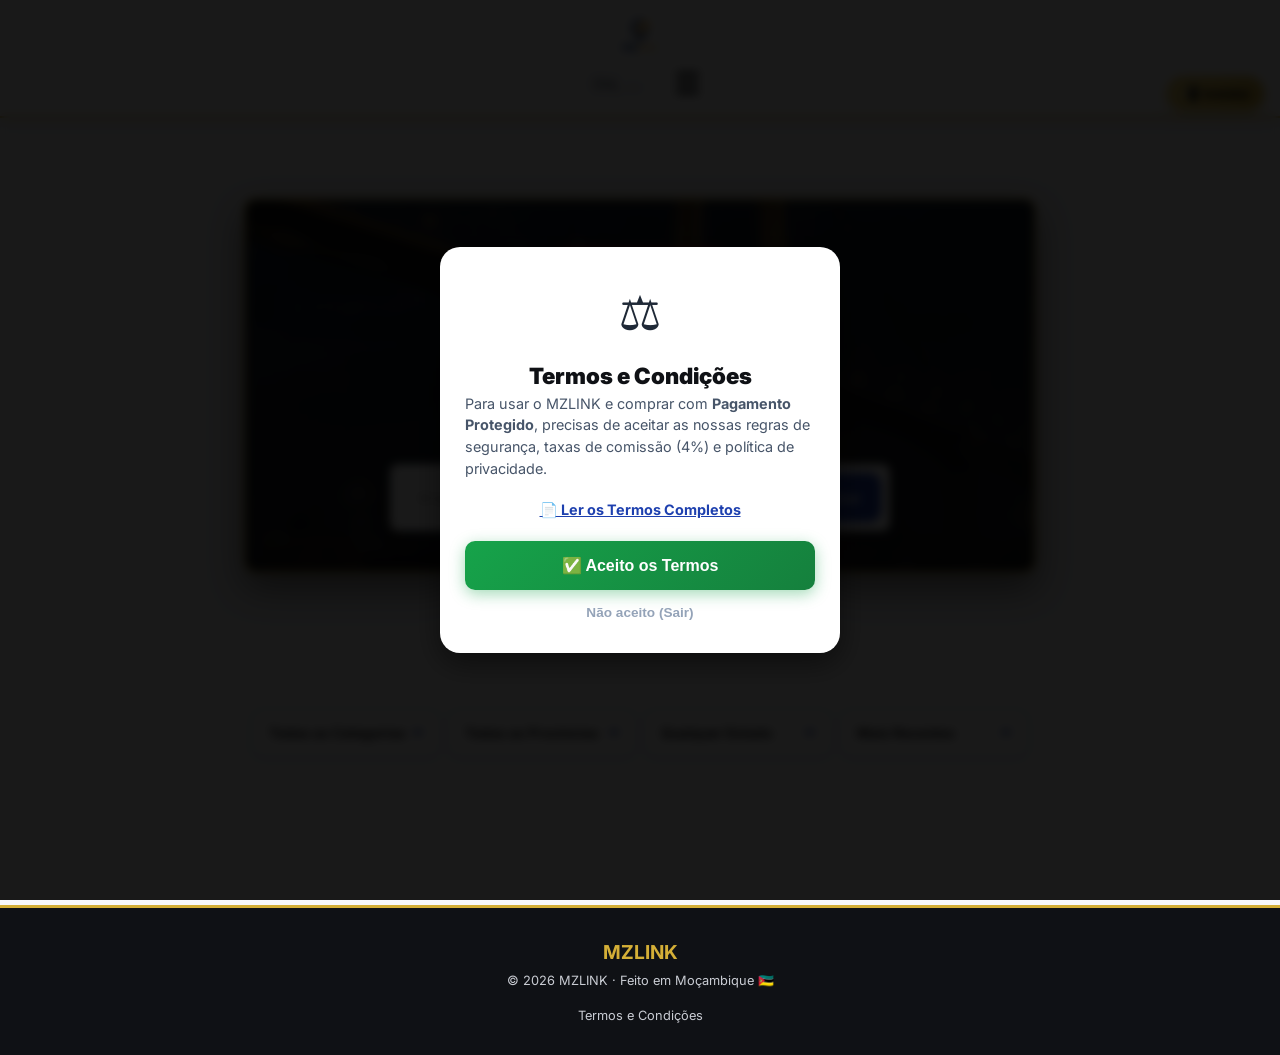
==== commit 9270c629: "Implement sticky header and menu layout Added a sticky header with a logo and menu options, includin" ====
--- a/index.html
+++ b/index.html
@@ -62,7 +62,47 @@
 </head>
 <body>
 
-    <main>
+    <!-- CABEÇALHO E MENU -->
+    <header style="display: flex; justify-content: space-between; align-items: center; padding: 15px 20px; background: #fff; border-bottom: 2px solid #d4af37; position: sticky; top: 0; z-index: 999;">
+        <a href="index.html" class="logo-header">
+            <img src="logo-mzlink.png" alt="MZLINK" style="height: 40px;">
+        </a>
+        <div style="display: flex; align-items: center; gap: 10px;">
+            <span class="saudacao" style="font-size: 0.9rem; font-weight: 600; color: #1e293b; display: flex; align-items: center;">
+                Olá, <span id="nomeUserTopo">...</span>
+                <span id="sinoNotificacoes" style="display: none; background: #dc2626; color: white; font-size: 0.7rem; font-weight: bold; padding: 4px 8px; border-radius: 50%; margin-left: 5px; cursor: pointer;" onclick="window.location.href='perfil.html'">🔔</span>
+            </span>
+            <span data-badge-premium></span>
+            <button id="btnAbrirMenu" class="menu-link" style="background: none; border: none; font-size: 1.8rem; cursor: pointer; color: #0f1115; padding: 0; display: flex; justify-content: center; align-items: center;">☰</button>
+        </div>
+    </header>
+
+    <div id="overlayMenu"></div>
+    <div id="menuLateral">
+        <div style="background: linear-gradient(135deg, #0f1115, #1a1d24); padding: 20px; border-radius: 12px; display: flex; justify-content: space-between; align-items: center; margin-bottom: 20px; box-shadow: 0 4px 15px rgba(0,0,0,0.2);">
+            <strong style="font-size: 1.5rem; color: #d4af37; letter-spacing: 2px;">MZLINK</strong>
+            <button id="btnFecharMenu" class="menu-link" style="background: #d4af37; border: none; border-radius: 50%; width: 30px; height: 30px; font-size: 1rem; cursor: pointer; color: #0f1115; display: flex; justify-content: center; align-items: center; font-weight: bold;">✕</button>
+        </div>
+
+        <a href="publicar.html" class="menu-link" style="color: #1E40AF;">📢 Publicar Anúncio</a>
+        <a href="perfil.html" class="menu-link" style="color: #1E40AF;">👤 O Meu Perfil</a>
+        <a href="#" class="menu-link" id="linkMenuSuporte" style="color: #1E40AF;">💬 Suporte MZLINK</a>
+
+        <div class="menu-titulo">Área Premium</div>
+        <a href="premium.html" class="menu-link" id="linkMenuPremium" style="color: #d4af37;">⭐ Ativar Premium</a>
+
+        <div class="menu-titulo">Explorar Categorias</div>
+        <a href="#" onclick="filtrarCategoria('produtos'); return false;" class="menu-link">📦 Produtos</a>
+        <a href="#" onclick="filtrarCategoria('servicos'); return false;" class="menu-link">🛠️ Serviços</a>
+        <a href="#" onclick="filtrarCategoria('vendedores'); return false;" class="menu-link">🏪 Vendedores</a>
+        <a href="#" onclick="filtrarCategoria('profissionais'); return false;" class="menu-link">👷 Profissionais</a>
+        <a href="#" onclick="filtrarCategoria('instituicoes'); return false;" class="menu-link">🏛️ Instituições</a>
+        <a href="#" onclick="filtrarCategoria('empresas'); return false;" class="menu-link">🏢 Empresas</a>
+
+        <a href="login.html" class="menu-link" style="margin-top: 20px; border-top: 1px solid #eee; color: #0f1115;">🔑 Entrar / Registar</a>
+        <a href="#" id="btnSairMenu" class="menu-link" style="color: #dc2626; border: none;">🚪 Terminar Sessão</a>
+    </div>
+<main>
     <section class="hero-moz">
         <div class="badge-moz">🇲🇿 100% Moçambicano</div>
         <h1>Encontre, Compare,<br><span class="texto-ouro">Resolva.</span></h1>
@@ -79,6 +119,7 @@
         </div>
     </section>
 
+    <!-- SECÇÃO INTELIGENTE: VISTOS RECENTEMENTE -->
     <section id="seccaoVistos" style="display: none; padding: 20px; max-width: 900px; margin: 0 auto; text-align: center;">
         <h2 style="color: #0f1115; font-size: 1.3rem; font-weight: 900; margin-bottom: 15px;">👀 Vistos Recentemente</h2>
         <div id="listaVistos" style="display: flex; gap: 15px; overflow-x: auto; padding-bottom: 10px; scrollbar-width: none; text-align: left;"></div>
@@ -145,7 +186,7 @@
             <h2 style="color: #0f1115; font-size: 1.4rem; margin-top: 0; font-weight: 900;">Termos e Condições</h2>
             <p style="color: #475569; font-size: 0.9rem; margin-bottom: 20px; line-height: 1.5; text-align: left;">Para usar o MZLINK e comprar com <strong>Pagamento Protegido</strong>, precisas de aceitar as nossas regras de segurança, taxas de comissão (4%) e política de privacidade.</p>
             <a href="termos.html" target="_blank" style="display: block; margin-bottom: 20px; color: #1E40AF; font-weight: bold; text-decoration: underline; font-size: 0.9rem;">📄 Ler os Termos Completos</a>
-            <button onclick="aceitarTermos()" style="width: 100%; background: linear-gradient(135deg, #16a34a, #15803d); color: white; font-weight: 900; font-size: 1rem; padding: 15px; border-radius: 10px; border: none; cursor: pointer;">✅ Aceito os Termos</button>
+            <button onclick="aceitarTermos()" style="width: 100%; background: linear-gradient(135deg, #16a34a, #15803d); color: white; font-weight: 900; font-size: 1rem; padding: 15px; border-radius: 10px; border: none; cursor: pointer; box-shadow: 0 4px 15px rgba(22, 163, 74, 0.4);">✅ Aceito os Termos</button>
             <button onclick="window.location.href='https://www.google.com'" style="width: 100%; background: none; color: #94a3b8; font-weight: bold; font-size: 0.85rem; padding: 15px 0 0 0; border: none; cursor: pointer;">Não aceito (Sair)</button>
         </div>
     </div>
@@ -215,7 +256,7 @@
         </div>
     </div>
 
-    <!-- ===== MODAL DE ORÇAMENTO RÁPIDO (NOVO) ===== -->
+    <!-- MODAL DE ORÇAMENTO RÁPIDO -->
     <div id="modalOrcamento" style="display: none; position: fixed; top: 0; left: 0; width: 100%; height: 100%; background: rgba(0,0,0,0.8); z-index: 10000; justify-content: center; align-items: center; padding: 20px; box-sizing: border-box; backdrop-filter: blur(5px);">
         <div style="background: #fff; border-radius: 20px; padding: 25px; max-width: 400px; width: 100%; text-align: center; box-shadow: 0 10px 30px rgba(0,0,0,0.5); position: relative;">
             <button onclick="fecharModalOrcamento()" style="position: absolute; top: 10px; right: 15px; background: none; border: none; color: #888; font-size: 1.5rem; cursor: pointer;">&times;</button>
@@ -246,7 +287,7 @@
     <script src="sessao.js" charset="UTF-8"></script>
     <script src="header.js"></script>
     <script src="modo-premium.js"></script>
-    <script src="script.js?v=13"></script> <!-- ATUALIZADO PARA v=13 -->
+    <script src="script.js?v=14"></script> <!-- ATUALIZADO PARA v=14 -->
     <script src="avaliações.js" defer></script>
     <script src="galeria.js" defer></script>
 
@@ -273,44 +314,5 @@
         document.addEventListener("DOMContentLoaded", async () => { try { const sessao = await MZ.sessaoValida(); if (!sessao) return; const userRes = await fetch(MZ.url + "/auth/v1/user", { headers: { apikey: MZ.key, Authorization: "Bearer " + sessao.access_token } }); const user = await userRes.json(); const r = await fetch(MZ.url + "/rest/v1/profissionais?user_id=eq." + user.id + "&select=plano", { headers: { apikey: MZ.key, Authorization: "Bearer " + sessao.access_token } }); const dados = await r.json(); if (dados.length > 0 && dados[0].plano === 'premium') { document.getElementById('linkMenuPremium').innerText = "🔄 Renovar Conta Premium"; } } catch(e) {} });
     </script>
 </body>
-                </html>
-
-    <header style="display: flex; justify-content: space-between; align-items: center; padding: 15px 20px; background: #fff; border-bottom: 2px solid #d4af37; position: sticky; top: 0; z-index: 999;">
-        <a href="index.html" class="logo-header">
-            <img src="logo-mzlink.png" alt="MZLINK" style="height: 40px;">
-        </a>
-        <div style="display: flex; align-items: center; gap: 10px;">
-            <span class="saudacao" style="font-size: 0.9rem; font-weight: 600; color: #1e293b; display: flex; align-items: center;">
-                Olá, <span id="nomeUserTopo">...</span>
-                <span id="sinoNotificacoes" style="display: none; background: #dc2626; color: white; font-size: 0.7rem; font-weight: bold; padding: 4px 8px; border-radius: 50%; margin-left: 5px; cursor: pointer;" onclick="window.location.href='perfil.html'">🔔</span>
-            </span>
-            <span data-badge-premium></span>
-            <button id="btnAbrirMenu" class="menu-link" style="background: none; border: none; font-size: 1.8rem; cursor: pointer; color: #0f1115; padding: 0; display: flex; justify-content: center; align-items: center;">☰</button>
-        </div>
-    </header>
-
-    <div id="overlayMenu"></div>
-    <div id="menuLateral">
-        <div style="background: linear-gradient(135deg, #0f1115, #1a1d24); padding: 20px; border-radius: 12px; display: flex; justify-content: space-between; align-items: center; margin-bottom: 20px; box-shadow: 0 4px 15px rgba(0,0,0,0.2);">
-            <strong style="font-size: 1.5rem; color: #d4af37; letter-spacing: 2px;">MZLINK</strong>
-            <button id="btnFecharMenu" class="menu-link" style="background: #d4af37; border: none; border-radius: 50%; width: 30px; height: 30px; font-size: 1rem; cursor: pointer; color: #0f1115; display: flex; justify-content: center; align-items: center; font-weight: bold;">✕</button>
-        </div>
-
-        <a href="publicar.html" class="menu-link" style="color: #1E40AF;">📢 Publicar Anúncio</a>
-        <a href="perfil.html" class="menu-link" style="color: #1E40AF;">👤 O Meu Perfil</a>
-        <a href="#" class="menu-link" id="linkMenuSuporte" style="color: #1E40AF;">💬 Suporte MZLINK</a>
-
-        <div class="menu-titulo">Área Premium</div>
-        <a href="premium.html" class="menu-link" id="linkMenuPremium" style="color: #d4af37;">⭐ Ativar Premium</a>
-
-        <div class="menu-titulo">Explorar Categorias</div>
-        <a href="#" onclick="filtrarCategoria('produtos'); return false;" class="menu-link">📦 Produtos</a>
-        <a href="#" onclick="filtrarCategoria('servicos'); return false;" class="menu-link">🛠️ Serviços</a>
-        <a href="#" onclick="filtrarCategoria('vendedores'); return false;" class="menu-link">🏪 Vendedores</a>
-        <a href="#" onclick="filtrarCategoria('profissionais'); return false;" class="menu-link">👷 Profissionais</a>
-        <a href="#" onclick="filtrarCategoria('instituicoes'); return false;" class="menu-link">🏛️ Instituições</a>
-        <a href="#" onclick="filtrarCategoria('empresas'); return false;" class="menu-link">🏢 Empresas</a>
-
-        <a href="login.html" class="menu-link" style="margin-top: 20px; border-top: 1px solid #eee; color: #0f1115;">🔑 Entrar / Registar</a>
-        <a href="#" id="btnSairMenu" class="menu-link" style="color: #dc2626; border: none;">🚪 Terminar Sessão</a>
-            </div>
+</html>
+    
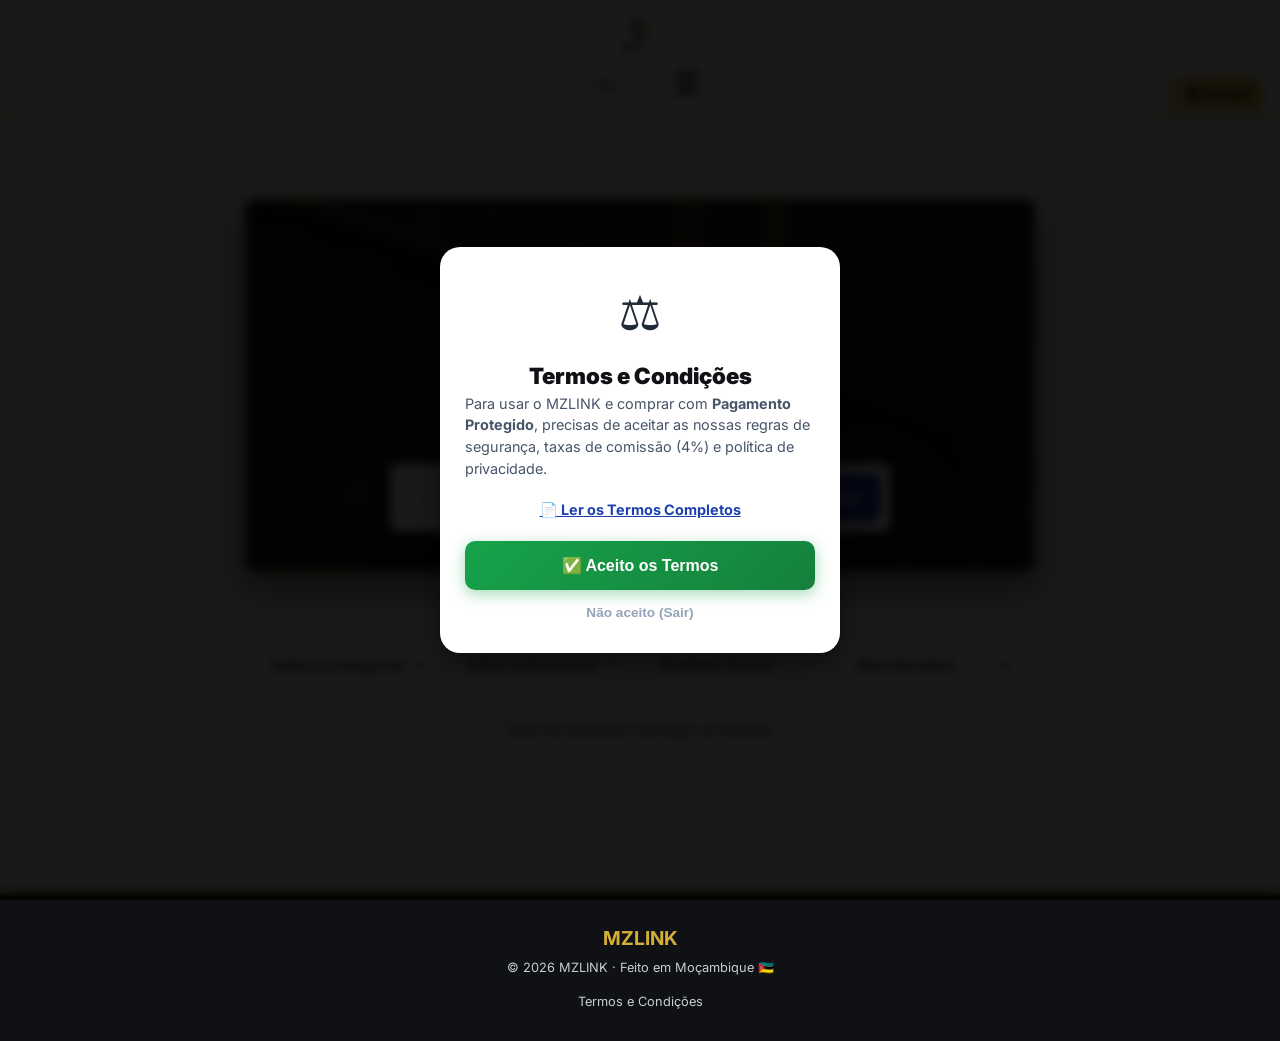
==== commit 6994d99e: "Update script.js version to 15 Updated script.js version from 14 to 15." ====
--- a/index.html
+++ b/index.html
@@ -287,7 +287,7 @@
     <script src="sessao.js" charset="UTF-8"></script>
     <script src="header.js"></script>
     <script src="modo-premium.js"></script>
-    <script src="script.js?v=14"></script> <!-- ATUALIZADO PARA v=14 -->
+    <script src="script.js?v=15"></script> <!-- ATUALIZADO PARA v=14 -->
     <script src="avaliações.js" defer></script>
     <script src="galeria.js" defer></script>
 
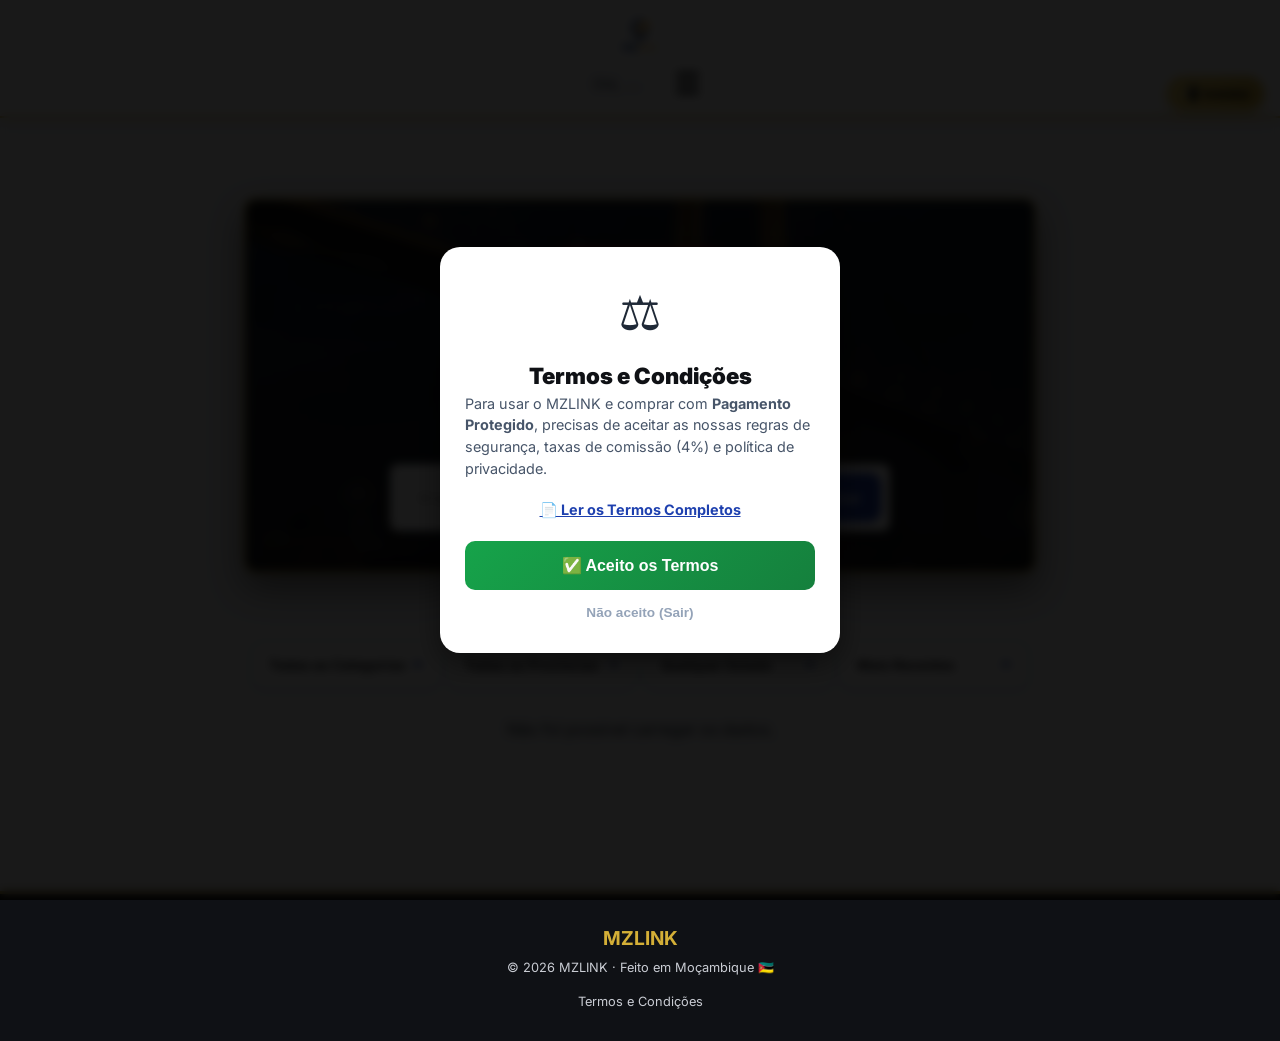
==== commit 76cb2adf: "Fix HTML structure and update script version" ====
--- a/index.html
+++ b/index.html
@@ -102,7 +102,8 @@
         <a href="login.html" class="menu-link" style="margin-top: 20px; border-top: 1px solid #eee; color: #0f1115;">🔑 Entrar / Registar</a>
         <a href="#" id="btnSairMenu" class="menu-link" style="color: #dc2626; border: none;">🚪 Terminar Sessão</a>
     </div>
-<main>
+
+    <main>
     <section class="hero-moz">
         <div class="badge-moz">🇲🇿 100% Moçambicano</div>
         <h1>Encontre, Compare,<br><span class="texto-ouro">Resolva.</span></h1>
@@ -119,7 +120,6 @@
         </div>
     </section>
 
-    <!-- SECÇÃO INTELIGENTE: VISTOS RECENTEMENTE -->
     <section id="seccaoVistos" style="display: none; padding: 20px; max-width: 900px; margin: 0 auto; text-align: center;">
         <h2 style="color: #0f1115; font-size: 1.3rem; font-weight: 900; margin-bottom: 15px;">👀 Vistos Recentemente</h2>
         <div id="listaVistos" style="display: flex; gap: 15px; overflow-x: auto; padding-bottom: 10px; scrollbar-width: none; text-align: left;"></div>
@@ -186,7 +186,7 @@
             <h2 style="color: #0f1115; font-size: 1.4rem; margin-top: 0; font-weight: 900;">Termos e Condições</h2>
             <p style="color: #475569; font-size: 0.9rem; margin-bottom: 20px; line-height: 1.5; text-align: left;">Para usar o MZLINK e comprar com <strong>Pagamento Protegido</strong>, precisas de aceitar as nossas regras de segurança, taxas de comissão (4%) e política de privacidade.</p>
             <a href="termos.html" target="_blank" style="display: block; margin-bottom: 20px; color: #1E40AF; font-weight: bold; text-decoration: underline; font-size: 0.9rem;">📄 Ler os Termos Completos</a>
-            <button onclick="aceitarTermos()" style="width: 100%; background: linear-gradient(135deg, #16a34a, #15803d); color: white; font-weight: 900; font-size: 1rem; padding: 15px; border-radius: 10px; border: none; cursor: pointer; box-shadow: 0 4px 15px rgba(22, 163, 74, 0.4);">✅ Aceito os Termos</button>
+            <button onclick="aceitarTermos()" style="width: 100%; background: linear-gradient(135deg, #16a34a, #15803d); color: white; font-weight: 900; font-size: 1rem; padding: 15px; border-radius: 10px; border: none; cursor: pointer;">✅ Aceito os Termos</button>
             <button onclick="window.location.href='https://www.google.com'" style="width: 100%; background: none; color: #94a3b8; font-weight: bold; font-size: 0.85rem; padding: 15px 0 0 0; border: none; cursor: pointer;">Não aceito (Sair)</button>
         </div>
     </div>
@@ -238,6 +238,10 @@
                 <p style="margin: 0; font-size: 0.8rem; color: #166534; font-weight: 800;">TOTAL A PAGAR</p>
                 <h1 id="valorTotalPagamento" style="color: #16a34a; margin: 5px 0; font-size: 2rem;">0 MT</h1>
                 <p style="margin: 0; font-size: 0.7rem; color: #166534;">Inclui taxa de Proteção MZLINK</p>
+                <!-- AQUI ESTÁ O AVISO OBRIGATÓRIO -->
+                <p style="margin: 8px 0 0 0; font-size: 0.75rem; color: #dc2626; font-weight: 800; background: #fee2e2; padding: 5px; border-radius: 5px;">
+                    ⚠️ É OBRIGATÓRIO pagar este valor exato. Pagamentos parciais serão rejeitados.
+                </p>
             </div>
             <p style="font-size: 0.9rem; font-weight: 800; color: #0f1115; text-align: left; margin-bottom: 5px;">Paga para um destes números:</p>
             <div style="display: flex; justify-content: space-between; align-items: center; background: #f8f9fb; border: 1px solid #e2e8f0; padding: 10px; border-radius: 8px; margin-bottom: 10px;">
@@ -287,12 +291,11 @@
     <script src="sessao.js" charset="UTF-8"></script>
     <script src="header.js"></script>
     <script src="modo-premium.js"></script>
-    <script src="script.js?v=15"></script> <!-- ATUALIZADO PARA v=14 -->
+    <script src="script.js?v=16"></script>
     <script src="avaliações.js" defer></script>
     <script src="galeria.js" defer></script>
 
     <script>
-        // Lógica Termos, Menu, Suporte, Instalar e Premium
         function aceitarTermos() { localStorage.setItem('mzlink_termos_aceites', 'sim'); document.getElementById('modalTermos').style.display = 'none'; }
         document.addEventListener("DOMContentLoaded", () => { const aceite = localStorage.getItem('mzlink_termos_aceites'); if (aceite !== 'sim') document.getElementById('modalTermos').style.display = 'flex'; });
 
@@ -315,4 +318,3 @@
     </script>
 </body>
 </html>
-    
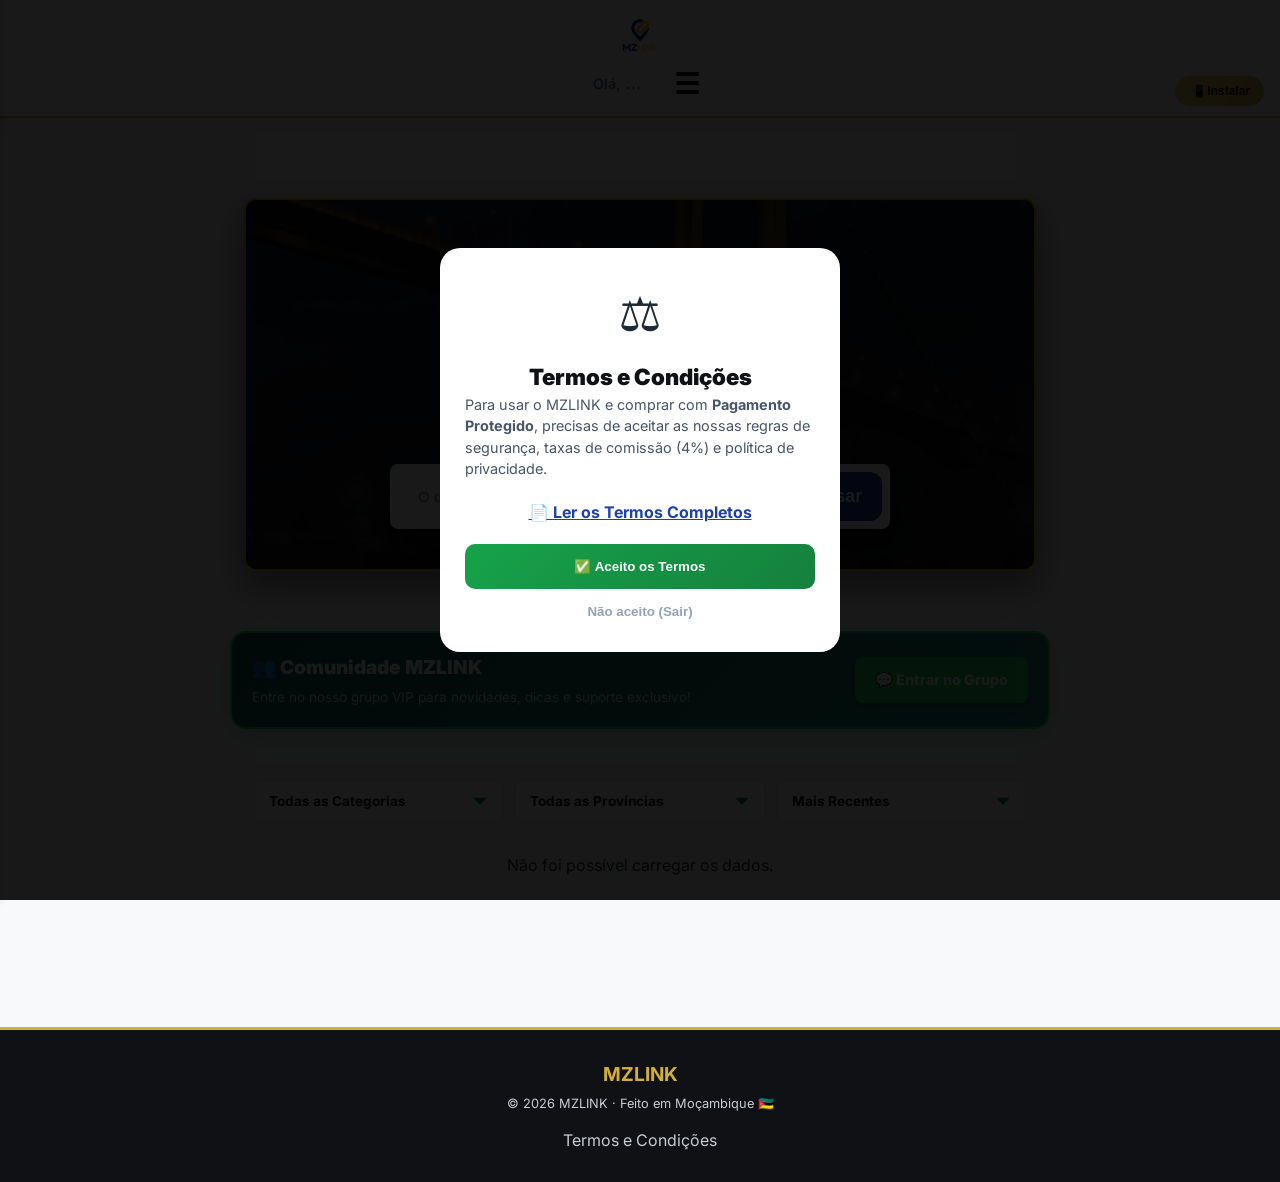
==== commit e98fde92: "Update print statement from 'Hello' to 'Goodbye'" ====
--- a/index.html
+++ b/index.html
@@ -4,19 +4,16 @@
     <meta charset="UTF-8">
     <meta name="viewport" content="width=device-width, initial-scale=1.0">
     <title>MZLINK - Encontre, Compare, Resolva</title>
-    
     <meta name="theme-color" content="#0f1115">
     <link rel="manifest" href="manifest.json">
     <meta property="og:type" content="website">
     <meta property="og:url" content="https://mzlink.co.mz/">
     <meta property="og:title" content="MZLINK - Encontre, Compare, Resolva">
-    <meta property="og:description" content="🇲🇿 A plataforma 100% Moçambicana. Encontre produtos, serviços e profissionais perto de ti.">
+    <meta property="og:description" content="🇲🇿 A plataforma 100% Moçambicana.">
     <meta property="og:image" content="https://mzlink.co.mz/ponte.jpg">
-
     <link rel="preconnect" href="https://fonts.googleapis.com">
     <link rel="preconnect" href="https://fonts.gstatic.com" crossorigin>
     <link href="https://fonts.googleapis.com/css2?family=Inter:wght@400;600;800;900&display=swap" rel="stylesheet">
-
     <link rel="stylesheet" href="style.css">
     <link rel="stylesheet" href="cartoes.css">
     <link rel="stylesheet" href="premium-cards.css">
@@ -26,32 +23,30 @@
     <link rel="stylesheet" href="galeria.css">
     <link rel="stylesheet" href="logo.css">
     <link rel="icon" type="image/png" href="favicon.png">
-
     <style>
         body { font-family: 'Inter', system-ui, sans-serif; margin: 0; background: #f8f9fb; }
         
-        /* Menu */
+        /* MENU RÁPIDO (Sem blur e com transform) */
         .menu-link { position: relative; overflow: hidden; text-decoration: none; color: #0f1115; font-weight: 700; font-size: 1rem; padding: 12px 10px; border-bottom: 1px solid #f1f5f9; display: flex; align-items: center; gap: 10px; border-radius: 8px; transition: background 0.2s; cursor: pointer;}
         .menu-link:hover { background: #f8f9fb; color: #1E40AF; }
         .onda-efeito { position: absolute; border-radius: 50%; background: rgba(212, 175, 55, 0.5); transform: scale(0); animation: ondaAgua 0.6s ease-out; pointer-events: none; z-index: 10; }
         @keyframes ondaAgua { 100% { transform: scale(4); opacity: 0; } }
-        #menuLateral { position: fixed; top: 0; left: -320px; width: 300px; height: 100%; background: #fff; z-index: 10001; transition: left 0.3s ease; padding: 20px; box-shadow: 2px 0 10px rgba(0,0,0,0.1); display: flex; flex-direction: column; overflow-y: auto; box-sizing: border-box; }
-        #overlayMenu { display: none; position: fixed; top: 0; left: 0; width: 100%; height: 100%; background: rgba(0,0,0,0.6); z-index: 10000; backdrop-filter: blur(2px); }
+        
+        #menuLateral { position: fixed; top: 0; left: 0; width: 300px; height: 100%; background: #fff; z-index: 10001; transform: translateX(-100%); transition: transform 0.25s cubic-bezier(0.4, 0, 0.2, 1); padding: 20px; box-shadow: 2px 0 10px rgba(0,0,0,0.1); display: flex; flex-direction: column; overflow-y: auto; box-sizing: border-box; will-change: transform; }
+        #overlayMenu { display: none; position: fixed; top: 0; left: 0; width: 100%; height: 100%; background: rgba(0,0,0,0.6); z-index: 10000; }
         .menu-titulo { font-size: 0.75rem; font-weight: 900; color: #94a3b8; text-transform: uppercase; letter-spacing: 1px; margin-top: 20px; margin-bottom: 5px; padding-left: 10px; }
 
-        /* Hero */
         .hero-moz { background: linear-gradient(rgba(15, 17, 21, 0.7), rgba(15, 17, 21, 0.9)), url('ponte.jpg') center/cover no-repeat !important; padding: 50px 20px 40px !important; text-align: center; width: 92% !important; max-width: 1100px !important; margin: 20px auto !important; border-radius: 12px !important; border: 2px solid #d4af37 !important; box-shadow: 0 15px 35px rgba(0, 0, 0, 0.5) !important; position: relative; overflow: hidden; }
-        .badge-moz { display: inline-flex; align-items: center; gap: 6px; background: #E31937; color: #fff; font-weight: 800; font-size: 0.75rem; padding: 8px 16px; border-radius: 999px; margin-bottom: 20px; letter-spacing: 0.5px; box-shadow: 0 4px 12px rgba(227, 25, 55, 0.4); position: relative; z-index: 2; }
-        .hero-moz h1 { font-size: 2.2rem; font-weight: 900; color: #fff; line-height: 1.1; margin: 0 0 12px 0; letter-spacing: -1px; text-shadow: 0 4px 15px rgba(0,0,0,0.8); position: relative; z-index: 2; }
-        .texto-ouro { background: linear-gradient(135deg, #f5d76e, #d4af37); -webkit-background-clip: text; background-clip: text; color: transparent; text-shadow: 0px 2px 15px rgba(212, 175, 55, 0.6); }
-        .hero-moz p { font-size: 0.95rem; color: #f8f9fa; margin: 0 auto 25px; max-width: 400px; line-height: 1.5; font-weight: 500; text-shadow: 0 2px 8px rgba(0,0,0,0.8); position: relative; z-index: 2; }
-        .search-box { display: flex !important; max-width: 500px !important; margin: 0 auto !important; border-radius: 8px !important; box-shadow: 0 8px 20px rgba(0, 0, 0, 0.3) !important; border: 1px solid rgba(255,255,255,0.2) !important; background: #fff !important; overflow: hidden !important; position: relative; z-index: 2; }
-        .search-box input { flex: 1 !important; border: none !important; padding: 16px 20px !important; font-size: 0.95rem !important; outline: none !important; background: transparent !important; color: #0f1115 !important; }
-        .search-box button { background: #1E40AF !important; color: white !important; border: none !important; padding: 0 20px !important; font-weight: 800 !important; font-size: 0.9rem !important; cursor: pointer !important; }
-        
-        /* Filtros */
+        .badge-moz { display: inline-flex; align-items: center; gap: 6px; background: #E31937; color: #fff; font-weight: 800; font-size: 0.75rem; padding: 8px 16px; border-radius: 999px; margin-bottom: 20px; letter-spacing: 0.5px; position: relative; z-index: 2; }
+        .hero-moz h1 { font-size: 2.2rem; font-weight: 900; color: #fff; line-height: 1.1; margin: 0 0 12px 0; position: relative; z-index: 2; }
+        .texto-ouro { background: linear-gradient(135deg, #f5d76e, #d4af37); -webkit-background-clip: text; background-clip: text; color: transparent; }
+        .hero-moz p { font-size: 0.95rem; color: #f8f9fa; margin: 0 auto 25px; max-width: 400px; position: relative; z-index: 2; }
+        .search-box { display: flex !important; max-width: 500px !important; margin: 0 auto !important; border-radius: 8px !important; background: #fff !important; overflow: hidden !important; position: relative; z-index: 2; }
+        .search-box input { flex: 1 !important; border: none !important; padding: 16px 20px !important; font-size: 0.95rem !important; outline: none !important; }
+        .search-box button { background: #1E40AF !important; color: white !important; border: none !important; padding: 0 20px !important; font-weight: 800 !important; cursor: pointer !important; }
+        
         .filtros-container { display: flex; gap: 10px; margin: 20px auto; max-width: 90%; flex-wrap: wrap; }
-        .filtro-select { flex: 1; min-width: 120px; padding: 12px 14px; border-radius: 8px; border: 2px solid #e2e8f0; font-size: 0.85rem; font-weight: 700; color: #0f1115; background-color: #ffffff; font-family: inherit; outline: none; transition: all 0.2s; cursor: pointer; appearance: none; background-image: url("data:image/svg+xml;charset=US-ASCII,%3Csvg%20xmlns%3D%22http%3A%2F%2Fwww.w3.org%2F2000%2Fsvg%22%20width%3D%22292.4%22%20height%3D%22292.4%22%3E%3Cpath%20fill%3D%22%231E40AF%22%20d%3D%22M287%2069.4a17.6%2017.6%200%200%200-13-5.4H18.4c-5%200-9.3%201.8-12.9%205.4A17.6%2017.6%200%200%200%200%2082.2c0%205%201.8%209.3%205.4%2012.9l128%20127.9c3.6%203.6%207.8%205.4%2012.8%205.4s9.2-1.8%2012.8-5.4L287%2095c3.5-3.5%205.4-7.8%205.4-12.8%200-5-1.9-9.2-5.5-12.8z%22%2F%3E%3C%2Fsvg%3E"); background-repeat: no-repeat; background-position: right 14px top 50%; background-size: 10px auto; }
+        .filtro-select { flex: 1; min-width: 120px; padding: 12px 14px; border-radius: 8px; border: 2px solid #e2e8f0; font-size: 0.85rem; font-weight: 700; color: #0f1115; background-color: #ffffff; outline: none; appearance: none; }
         
         @media (max-width: 600px) {
             .hero-moz h1 { font-size: 1.9rem; }
@@ -61,44 +56,35 @@
     </style>
 </head>
 <body>
-
-    <!-- CABEÇALHO E MENU -->
     <header style="display: flex; justify-content: space-between; align-items: center; padding: 15px 20px; background: #fff; border-bottom: 2px solid #d4af37; position: sticky; top: 0; z-index: 999;">
-        <a href="index.html" class="logo-header">
-            <img src="logo-mzlink.png" alt="MZLINK" style="height: 40px;">
-        </a>
+        <a href="index.html" class="logo-header"><img src="logo-mzlink.png" alt="MZLINK" style="height: 40px;"></a>
         <div style="display: flex; align-items: center; gap: 10px;">
             <span class="saudacao" style="font-size: 0.9rem; font-weight: 600; color: #1e293b; display: flex; align-items: center;">
                 Olá, <span id="nomeUserTopo">...</span>
                 <span id="sinoNotificacoes" style="display: none; background: #dc2626; color: white; font-size: 0.7rem; font-weight: bold; padding: 4px 8px; border-radius: 50%; margin-left: 5px; cursor: pointer;" onclick="window.location.href='perfil.html'">🔔</span>
             </span>
             <span data-badge-premium></span>
-            <button id="btnAbrirMenu" class="menu-link" style="background: none; border: none; font-size: 1.8rem; cursor: pointer; color: #0f1115; padding: 0; display: flex; justify-content: center; align-items: center;">☰</button>
+            <button id="btnAbrirMenu" class="menu-link" style="background: none; border: none; font-size: 1.8rem; cursor: pointer; color: #0f1115; padding: 0;">☰</button>
         </div>
     </header>
 
     <div id="overlayMenu"></div>
     <div id="menuLateral">
-        <div style="background: linear-gradient(135deg, #0f1115, #1a1d24); padding: 20px; border-radius: 12px; display: flex; justify-content: space-between; align-items: center; margin-bottom: 20px; box-shadow: 0 4px 15px rgba(0,0,0,0.2);">
+        <div style="background: linear-gradient(135deg, #0f1115, #1a1d24); padding: 20px; border-radius: 12px; display: flex; justify-content: space-between; align-items: center; margin-bottom: 20px;">
             <strong style="font-size: 1.5rem; color: #d4af37; letter-spacing: 2px;">MZLINK</strong>
             <button id="btnFecharMenu" class="menu-link" style="background: #d4af37; border: none; border-radius: 50%; width: 30px; height: 30px; font-size: 1rem; cursor: pointer; color: #0f1115; display: flex; justify-content: center; align-items: center; font-weight: bold;">✕</button>
         </div>
-
         <a href="publicar.html" class="menu-link" style="color: #1E40AF;">📢 Publicar Anúncio</a>
         <a href="perfil.html" class="menu-link" style="color: #1E40AF;">👤 O Meu Perfil</a>
         <a href="#" class="menu-link" id="linkMenuSuporte" style="color: #1E40AF;">💬 Suporte MZLINK</a>
-
+        <a href="https://chat.whatsapp.com/JKU3h9Qmead5HXc2ItbK0C?s=sh&p=a&iam=2" target="_blank" class="menu-link" style="color: #25D366; font-weight: 900;">👥 Comunidade VIP (WhatsApp)</a>
         <div class="menu-titulo">Área Premium</div>
         <a href="premium.html" class="menu-link" id="linkMenuPremium" style="color: #d4af37;">⭐ Ativar Premium</a>
-
-        <div class="menu-titulo">Explorar Categorias</div>
+        <div class="menu-titulo">Categorias</div>
         <a href="#" onclick="filtrarCategoria('produtos'); return false;" class="menu-link">📦 Produtos</a>
         <a href="#" onclick="filtrarCategoria('servicos'); return false;" class="menu-link">🛠️ Serviços</a>
         <a href="#" onclick="filtrarCategoria('vendedores'); return false;" class="menu-link">🏪 Vendedores</a>
         <a href="#" onclick="filtrarCategoria('profissionais'); return false;" class="menu-link">👷 Profissionais</a>
-        <a href="#" onclick="filtrarCategoria('instituicoes'); return false;" class="menu-link">🏛️ Instituições</a>
-        <a href="#" onclick="filtrarCategoria('empresas'); return false;" class="menu-link">🏢 Empresas</a>
-
         <a href="login.html" class="menu-link" style="margin-top: 20px; border-top: 1px solid #eee; color: #0f1115;">🔑 Entrar / Registar</a>
         <a href="#" id="btnSairMenu" class="menu-link" style="color: #dc2626; border: none;">🚪 Terminar Sessão</a>
     </div>
@@ -107,7 +93,7 @@
     <section class="hero-moz">
         <div class="badge-moz">🇲🇿 100% Moçambicano</div>
         <h1>Encontre, Compare,<br><span class="texto-ouro">Resolva.</span></h1>
-        <p>Produtos, serviços e profissionais de confiança perto de ti. Fala direto no WhatsApp.</p>
+        <p>Produtos, serviços e profissionais de confiança perto de ti.</p>
         <div class="search-box">
             <input type="text" id="searchInput" placeholder="O que você procura?">
             <button id="searchButton">Pesquisar</button>
@@ -115,19 +101,27 @@
     </section>
 
     <section style="padding: 10px 20px 20px; text-align: center; max-width: 900px; margin: 0 auto;">
-        <div id="provaSocial" style="background: #0f1115; color: #d4af37; padding: 10px 20px; border-radius: 999px; display: inline-block; font-weight: 800; font-size: 0.85rem; margin-bottom: 25px; border: 1px solid #333;">
-            🔥 A carregar...
-        </div>
+        <div id="provaSocial" style="background: #0f1115; color: #d4af37; padding: 10px 20px; border-radius: 999px; display: inline-block; font-weight: 800; font-size: 0.85rem; margin-bottom: 25px; border: 1px solid #333;">🔥 A carregar...</div>
     </section>
 
     <section id="seccaoVistos" style="display: none; padding: 20px; max-width: 900px; margin: 0 auto; text-align: center;">
         <h2 style="color: #0f1115; font-size: 1.3rem; font-weight: 900; margin-bottom: 15px;">👀 Vistos Recentemente</h2>
-        <div id="listaVistos" style="display: flex; gap: 15px; overflow-x: auto; padding-bottom: 10px; scrollbar-width: none; text-align: left;"></div>
+        <div id="listaVistos" style="display: flex; gap: 15px; overflow-x: auto; padding-bottom: 10px; text-align: left;"></div>
     </section>
 
     <section id="seccaoTopVendedores" style="display: none; padding: 20px; max-width: 900px; margin: 0 auto; text-align: center;">
         <h2 style="color: #0f1115; font-size: 1.4rem; font-weight: 900; margin-bottom: 20px;">🏆 Top Vendedores do Mês</h2>
-        <div id="listaTopVendedores" style="display: flex; gap: 15px; overflow-x: auto; padding-bottom: 10px; scrollbar-width: none;"></div>
+        <div id="listaTopVendedores" style="display: flex; gap: 15px; overflow-x: auto; padding-bottom: 10px;"></div>
+    </section>
+
+    <section style="padding: 10px 20px 30px; max-width: 900px; margin: 0 auto;">
+        <div style="background: linear-gradient(135deg, #075E54, #128C7E); border-radius: 16px; padding: 20px; display: flex; align-items: center; justify-content: space-between; gap: 15px; box-shadow: 0 8px 25px rgba(37,211,102,0.3); border: 2px solid #25D366; flex-wrap: wrap;">
+            <div style="flex: 1; min-width: 200px; text-align: left;">
+                <h3 style="color: #fff; margin: 0 0 5px 0; font-size: 1.2rem; font-weight: 900;">👥 Comunidade MZLINK</h3>
+                <p style="color: #d1fae5; margin: 0; font-size: 0.85rem;">Entre no nosso grupo VIP para novidades, dicas e suporte exclusivo!</p>
+            </div>
+            <a href="https://chat.whatsapp.com/JKU3h9Qmead5HXc2ItbK0C?s=sh&p=a&iam=2" target="_blank" style="background: #25D366; color: #fff; padding: 12px 20px; border-radius: 8px; font-weight: 800; text-decoration: none; font-size: 0.9rem; display: inline-flex; align-items: center; gap: 8px; box-shadow: 0 4px 10px rgba(0,0,0,0.2);">💬 Entrar no Grupo</a>
+        </div>
     </section>
 
     <div class="filtros-container">
@@ -153,12 +147,6 @@
             <option value="Niassa">Niassa</option>
             <option value="Cabo Delgado">Cabo Delgado</option>
         </select>
-        <select id="filtroEstado" class="filtro-select">
-            <option value="">Qualquer Estado</option>
-            <option value="Novo">Novo</option>
-            <option value="Usado">Usado</option>
-            <option value="Serviço">Serviço</option>
-        </select>
         <select id="filtroOrdenacao" class="filtro-select">
             <option value="recentes">Mais Recentes</option>
             <option value="menor_preco">Preço: Menor</option>
@@ -168,153 +156,139 @@
 
     <div id="results"></div>
 </main>
-
-<button id="btnTopo" title="Voltar ao topo" style="position: fixed; bottom: 20px; right: 20px; z-index: 99; background-color: #0f1115; color: #d4af37; border: 2px solid #d4af37; border-radius: 50%; width: 45px; height: 45px; font-size: 1.2rem; font-weight: bold; cursor: pointer; display: none; box-shadow: 0 4px 15px rgba(0, 0, 0, 0.4);">⬆️</button>
-
-<footer class="rodape-mzlink" style="background: #0f1115; color: #c9ccd3; padding: 30px 20px; text-align: center; margin-top: 50px; border-top: 3px solid #d4af37;">
+<button id="btnTopo" title="Voltar ao topo" style="position: fixed; bottom: 20px; right: 20px; z-index: 99; background-color: #0f1115; color: #d4af37; border: 2px solid #d4af37; border-radius: 50%; width: 45px; height: 45px; font-size: 1.2rem; cursor: pointer; display: none;">⬆️</button>
+<footer class="rodape-mzlink" style="background: #0f1115; color: #c9ccd3; padding: 30px; text-align: center; margin-top: 50px; border-top: 3px solid #d4af37;">
     <strong style="color: #d4af37; font-size: 1.2rem;">MZLINK</strong>
     <p style="font-size: 0.8rem; margin-top: 5px;">© 2026 MZLINK · Feito em Moçambique 🇲🇿</p>
-    <div style="margin-top: 15px; display: flex; justify-content: center; gap: 15px; font-size: 0.8rem;">
-        <a href="termos.html" style="color: #c9ccd3; text-decoration: none;">Termos e Condições</a>
-    </div>
+    <div style="margin-top: 15px;"><a href="termos.html" style="color: #c9ccd3; text-decoration: none;">Termos e Condições</a></div>
 </footer>
 
-        <!-- POPUP DE TERMOS E CONDIÇÕES -->
-    <div id="modalTermos" style="display: none; position: fixed; top: 0; left: 0; width: 100%; height: 100%; background: rgba(0,0,0,0.9); z-index: 10010; justify-content: center; align-items: center; padding: 20px; box-sizing: border-box; backdrop-filter: blur(5px);">
-        <div style="background: #fff; border-radius: 20px; padding: 30px 25px; max-width: 400px; width: 100%; text-align: center; box-shadow: 0 10px 30px rgba(0,0,0,0.5); position: relative;">
+        <!-- POPUP DE TERMOS -->
+    <div id="modalTermos" style="display: none; position: fixed; top: 0; left: 0; width: 100%; height: 100%; background: rgba(0,0,0,0.9); z-index: 10010; justify-content: center; align-items: center; padding: 20px; box-sizing: border-box;">
+        <div style="background: #fff; border-radius: 20px; padding: 30px 25px; max-width: 400px; width: 100%; text-align: center; position: relative;">
             <div style="font-size: 3rem; margin-bottom: 10px;">⚖️</div>
-            <h2 style="color: #0f1115; font-size: 1.4rem; margin-top: 0; font-weight: 900;">Termos e Condições</h2>
-            <p style="color: #475569; font-size: 0.9rem; margin-bottom: 20px; line-height: 1.5; text-align: left;">Para usar o MZLINK e comprar com <strong>Pagamento Protegido</strong>, precisas de aceitar as nossas regras de segurança, taxas de comissão (4%) e política de privacidade.</p>
-            <a href="termos.html" target="_blank" style="display: block; margin-bottom: 20px; color: #1E40AF; font-weight: bold; text-decoration: underline; font-size: 0.9rem;">📄 Ler os Termos Completos</a>
-            <button onclick="aceitarTermos()" style="width: 100%; background: linear-gradient(135deg, #16a34a, #15803d); color: white; font-weight: 900; font-size: 1rem; padding: 15px; border-radius: 10px; border: none; cursor: pointer;">✅ Aceito os Termos</button>
-            <button onclick="window.location.href='https://www.google.com'" style="width: 100%; background: none; color: #94a3b8; font-weight: bold; font-size: 0.85rem; padding: 15px 0 0 0; border: none; cursor: pointer;">Não aceito (Sair)</button>
+            <h2 style="color: #0f1115; font-size: 1.4rem; font-weight: 900;">Termos e Condições</h2>
+            <p style="color: #475569; font-size: 0.9rem; margin-bottom: 20px; text-align: left;">Para usar o MZLINK e comprar com <strong>Pagamento Protegido</strong>, precisas de aceitar as nossas regras de segurança, taxas de comissão (4%) e política de privacidade.</p>
+            <a href="termos.html" target="_blank" style="display: block; margin-bottom: 20px; color: #1E40AF; font-weight: bold;">📄 Ler os Termos Completos</a>
+            <button onclick="aceitarTermos()" style="width: 100%; background: linear-gradient(135deg, #16a34a, #15803d); color: white; font-weight: 900; padding: 15px; border-radius: 10px; border: none; cursor: pointer;">✅ Aceito os Termos</button>
+            <button onclick="window.location.href='https://www.google.com'" style="width: 100%; background: none; color: #94a3b8; font-weight: bold; padding: 15px 0 0 0; border: none; cursor: pointer;">Não aceito (Sair)</button>
+        </div>
+    </div>
+
+    <!-- TUTORIAL DE BOAS-VINDAS -->
+    <div id="modalOnboarding" style="display: none; position: fixed; top: 0; left: 0; width: 100%; height: 100%; background: rgba(0,0,0,0.9); z-index: 10020; justify-content: center; align-items: center; padding: 20px; box-sizing: border-box;">
+        <div style="background: #fff; border-radius: 20px; padding: 30px 20px; max-width: 420px; width: 100%; text-align: center; border-top: 6px solid #d4af37;">
+            <div style="font-size: 3rem; margin-bottom: 10px;">👋</div>
+            <h2 style="color: #0f1115; font-size: 1.5rem; font-weight: 900;">Bem-vindo ao MZLINK!</h2>
+            <p style="color: #667085; font-size: 0.9rem; margin-bottom: 25px;">Siga estes 3 passos para começar a vender com segurança.</p>
+            <div style="display: flex; align-items: center; gap: 12px; text-align: left; background: #f8f9fb; padding: 12px; border-radius: 10px; margin-bottom: 12px; border-left: 4px solid #1E40AF;">
+                <div style="background: #1E40AF; color: white; width: 25px; height: 25px; border-radius: 50%; display: flex; justify-content: center; align-items: center; font-weight: bold;">1</div>
+                <div><strong style="color: #0f1115; font-size: 0.9rem;">Cria o teu Perfil</strong><p style="margin: 0; font-size: 0.75rem; color: #64748b;">Menu (☰) > "O Meu Perfil".</p></div>
+            </div>
+            <div style="display: flex; align-items: center; gap: 12px; text-align: left; background: #f8f9fb; padding: 12px; border-radius: 10px; margin-bottom: 12px; border-left: 4px solid #d4af37;">
+                <div style="background: #d4af37; color: #0f1115; width: 25px; height: 25px; border-radius: 50%; display: flex; justify-content: center; align-items: center; font-weight: bold;">2</div>
+                <div><strong style="color: #0f1115; font-size: 0.9rem;">Publica o teu Anúncio</strong><p style="margin: 0; font-size: 0.75rem; color: #64748b;">Menu (☰) > "Publicar Anúncio".</p></div>
+            </div>
+            <div style="display: flex; align-items: center; gap: 12px; text-align: left; background: #f0fdf4; padding: 12px; border-radius: 10px; margin-bottom: 25px; border-left: 4px solid #16a34a;">
+                <div style="background: #16a34a; color: white; width: 25px; height: 25px; border-radius: 50%; display: flex; justify-content: center; align-items: center; font-weight: bold;">3</div>
+                <div><strong style="color: #166534; font-size: 0.9rem;">Vende com Proteção</strong><p style="margin: 0; font-size: 0.75rem; color: #15803d;">O dinheiro fica seguro no MZLINK.</p></div>
+            </div>
+            <button onclick="aceitarTutorial()" style="width: 100%; background: linear-gradient(135deg, #d4af37, #f5d76e); color: #0f1115; font-weight: 900; padding: 15px; border-radius: 10px; border: none; cursor: pointer;">Entendi, Vamos a Isso! 🚀</button>
         </div>
     </div>
 
     <!-- BOTÃO DE INSTALAR -->
-    <button id="btnInstalarApp" onclick="abrirModalInstalar()" style="position: fixed; top: 75px; right: 15px; z-index: 9999; background: linear-gradient(135deg, #f5d76e, #d4af37); color: #0f1115; font-weight: 900; font-size: 0.75rem; padding: 8px 14px; border-radius: 20px; border: 1px solid #fff; box-shadow: 0 4px 10px rgba(212, 175, 55, 0.5); cursor: pointer; display: flex; align-items: center; gap: 4px; font-family: 'Inter', sans-serif; transition: transform 0.2s;">
-        <span style="font-size: 0.9rem;">📲</span> Instalar
-    </button>
+    <button id="btnInstalarApp" onclick="abrirModalInstalar()" style="position: fixed; top: 75px; right: 15px; z-index: 9999; background: linear-gradient(135deg, #f5d76e, #d4af37); color: #0f1115; font-weight: 900; font-size: 0.75rem; padding: 8px 14px; border-radius: 20px; border: 1px solid #fff; cursor: pointer; display: flex; align-items: center; gap: 4px;">📲 Instalar</button>
 
     <!-- MODAL DE INSTALAÇÃO -->
-    <div id="modalInstalar" style="display: none; position: fixed; top: 0; left: 0; width: 100%; height: 100%; background: rgba(0,0,0,0.8); z-index: 10000; justify-content: center; align-items: center; padding: 20px; box-sizing: border-box; backdrop-filter: blur(5px);">
-        <div style="background: #1a1d24; border: 2px solid #d4af37; border-radius: 20px; padding: 25px; max-width: 400px; width: 100%; text-align: center; box-shadow: 0 10px 30px rgba(0,0,0,0.5); position: relative;">
-            <button onclick="fecharModalInstalar()" style="position: absolute; top: 10px; right: 15px; background: none; border: none; color: #c9ccd3; font-size: 1.5rem; cursor: pointer;">&times;</button>
-            <h2 style="color: #d4af37; font-size: 1.4rem; margin-top: 0; font-weight: 900;">Instalar MZLINK</h2>
-            <p style="color: #c9ccd3; font-size: 0.9rem; margin-bottom: 20px;">Leve o MZLINK sempre consigo. Instale a nossa App no seu telemóvel!</p>
-            <div style="background: #fff; padding: 15px; border-radius: 12px; display: inline-block; margin-bottom: 20px;">
-                <img src="https://api.qrserver.com/v1/create-qr-code/?size=150x150&data=https://mzlink.co.mz" alt="QR Code MZLINK" style="display: block; width: 150px; height: 150px;">
-            </div>
-            <p style="color: #8b8f99; font-size: 0.75rem; margin-top: -10px; margin-bottom: 20px;">Aponte a câmara do seu telemóvel</p>
-            <button id="btnInstalarNativo" onclick="triggerInstalar()" style="display: flex; background: linear-gradient(135deg, #f5d76e, #d4af37); color: #0f1115; font-weight: 900; font-size: 1rem; padding: 15px; border-radius: 12px; border: none; cursor: pointer; width: 100%; justify-content: center; align-items: center; gap: 10px; margin-bottom: 15px;">
-                <span style="font-size: 1.2rem;">📲</span> Instalar Agora
-            </button>
-            <p style="color: #c9ccd3; font-size: 0.8rem; text-align: left; background: #0f1115; padding: 10px; border-radius: 8px; line-height: 1.5;">
-                <strong>Não funciona?</strong><br><strong>Android:</strong> Toque nos 3 pontinhos do Chrome.<br><strong>iPhone:</strong> Abra no Safari, toque em Partilhar e "Adicionar ao ecrã principal".
-            </p>
+    <div id="modalInstalar" style="display: none; position: fixed; top: 0; left: 0; width: 100%; height: 100%; background: rgba(0,0,0,0.8); z-index: 10000; justify-content: center; align-items: center;">
+        <div style="background: #1a1d24; border: 2px solid #d4af37; border-radius: 20px; padding: 25px; max-width: 400px; width: 100%; text-align: center;">
+            <button onclick="fecharModalInstalar()" style="float: right; background: none; border: none; color: #c9ccd3; font-size: 1.5rem; cursor: pointer;">&times;</button>
+            <h2 style="color: #d4af37; font-size: 1.4rem; font-weight: 900;">Instalar MZLINK</h2>
+            <div style="background: #fff; padding: 15px; border-radius: 12px; display: inline-block; margin: 15px 0;"><img src="https://api.qrserver.com/v1/create-qr-code/?size=150x150&data=https://mzlink.co.mz" style="width: 150px; height: 150px;"></div>
+            <button id="btnInstalarNativo" onclick="triggerInstalar()" style="display: flex; background: linear-gradient(135deg, #f5d76e, #d4af37); color: #0f1115; font-weight: 900; padding: 15px; border-radius: 12px; border: none; cursor: pointer; width: 100%; justify-content: center; align-items: center; gap: 10px;">📲 Instalar Agora</button>
         </div>
     </div>
 
     <!-- MODAL DE SUPORTE -->
     <div id="modalSuporte" style="display: none; position: fixed; bottom: 0; left: 0; width: 100%; height: 100%; background: rgba(0,0,0,0.6); z-index: 10005; justify-content: center; align-items: flex-end;">
-        <div style="background: #fff; border-radius: 20px 20px 0 0; width: 100%; max-width: 500px; padding: 25px; box-sizing: border-box; position: relative;">
-            <div style="display: flex; justify-content: space-between; align-items: center; margin-bottom: 15px;">
-                <h3 style="margin: 0; color: #0f1115; font-size: 1.2rem;">💬 Suporte MZLINK</h3>
-                <button id="fecharSuporte" style="background: none; border: none; font-size: 1.5rem; cursor: pointer; color: #888;">✕</button>
-            </div>
-            <p style="font-size: 0.85rem; color: #667085; margin-top: 0; margin-bottom: 15px;">Dúvidas ou problemas? Escreve a tua mensagem e a equipa responde.</p>
-            <textarea id="txtMensagemSuporte" placeholder="Escreve a tua mensagem aqui..." style="width: 100%; height: 100px; padding: 12px; border: 1px solid #cbd5e1; border-radius: 8px; font-family: inherit; font-size: 0.95rem; resize: none; margin-bottom: 15px; box-sizing: border-box;"></textarea>
-            <button id="btnEnviarSuporte" style="width: 100%; background: #1E40AF; color: white; border: none; padding: 15px; border-radius: 8px; font-weight: bold; cursor: pointer; font-size: 1rem;">Enviar Mensagem</button>
-        </div>
-    </div>
-
-    <!-- MODAL DE PAGAMENTO PROTEGIDO -->
-    <div id="modalPagamento" style="display: none; position: fixed; top: 0; left: 0; width: 100%; height: 100%; background: rgba(0,0,0,0.8); z-index: 10000; justify-content: center; align-items: center; padding: 20px; box-sizing: border-box; backdrop-filter: blur(5px);">
-        <div style="background: #fff; border-radius: 20px; padding: 25px; max-width: 400px; width: 100%; text-align: center; box-shadow: 0 10px 30px rgba(0,0,0,0.5); position: relative;">
-            <button onclick="fecharModalPagamento()" style="position: absolute; top: 10px; right: 15px; background: none; border: none; color: #888; font-size: 1.5rem; cursor: pointer;">&times;</button>
-            <h2 style="color: #16a34a; font-size: 1.4rem; margin-top: 0; font-weight: 900;">🛡️ Compra Protegida</h2>
-            <p style="color: #667085; font-size: 0.9rem; margin-bottom: 15px;">O teu dinheiro está seguro. O vendedor só recebe após confirmares a entrega.</p>
-            <div style="background: #f0fdf4; border: 2px solid #16a34a; border-radius: 12px; padding: 15px; margin-bottom: 20px;">
+        <div style="background: #fff; border-radius: 20px 20px 0 0; width: 100%; max-width: 500px; padding: 25px;">
+            <div style="display: flex; justify-content: space-between; align-items: center; margin-bottom: 15px;"><h3 style="margin: 0; color: #0f1115;">💬 Suporte MZLINK</h3><button id="fecharSuporte" style="background: none; border: none; font-size: 1.5rem; cursor: pointer; color: #888;">✕</button></div>
+            <textarea id="txtMensagemSuporte" placeholder="Escreve a tua mensagem..." style="width: 100%; height: 100px; padding: 12px; border: 1px solid #cbd5e1; border-radius: 8px; font-size: 0.95rem; resize: none; margin-bottom: 15px; box-sizing: border-box;"></textarea>
+            <button id="btnEnviarSuporte" style="width: 100%; background: #1E40AF; color: white; padding: 15px; border-radius: 8px; font-weight: bold; cursor: pointer;">Enviar Mensagem</button>
+        </div>
+    </div>
+
+    <!-- MODAL DE PAGAMENTO -->
+    <div id="modalPagamento" style="display: none; position: fixed; top: 0; left: 0; width: 100%; height: 100%; background: rgba(0,0,0,0.8); z-index: 10000; justify-content: center; align-items: center; padding: 20px; box-sizing: border-box;">
+        <div style="background: #fff; border-radius: 20px; padding: 25px; max-width: 400px; width: 100%; text-align: center;">
+            <button onclick="fecharModalPagamento()" style="float: right; background: none; border: none; color: #888; font-size: 1.5rem; cursor: pointer;">&times;</button>
+            <h2 style="color: #16a34a; font-size: 1.4rem; font-weight: 900;">🛡️ Compra Protegida</h2>
+            <div style="background: #f0fdf4; border: 2px solid #16a34a; border-radius: 12px; padding: 15px; margin: 15px 0;">
                 <p style="margin: 0; font-size: 0.8rem; color: #166534; font-weight: 800;">TOTAL A PAGAR</p>
                 <h1 id="valorTotalPagamento" style="color: #16a34a; margin: 5px 0; font-size: 2rem;">0 MT</h1>
-                <p style="margin: 0; font-size: 0.7rem; color: #166534;">Inclui taxa de Proteção MZLINK</p>
-                <!-- AQUI ESTÁ O AVISO OBRIGATÓRIO -->
-                <p style="margin: 8px 0 0 0; font-size: 0.75rem; color: #dc2626; font-weight: 800; background: #fee2e2; padding: 5px; border-radius: 5px;">
-                    ⚠️ É OBRIGATÓRIO pagar este valor exato. Pagamentos parciais serão rejeitados.
-                </p>
-            </div>
-            <p style="font-size: 0.9rem; font-weight: 800; color: #0f1115; text-align: left; margin-bottom: 5px;">Paga para um destes números:</p>
-            <div style="display: flex; justify-content: space-between; align-items: center; background: #f8f9fb; border: 1px solid #e2e8f0; padding: 10px; border-radius: 8px; margin-bottom: 10px;">
-                <div style="text-align: left;"><strong style="font-size: 0.9rem; color: #0f1115;">M-Pesa: 85 233 7913</strong><br><small style="color: #667085; font-size: 0.75rem;">Nome: AMÓS ELDIO</small></div>
-                <button onclick="navigator.clipboard.writeText('852337913'); alert('Copiado!')" style="background: #1E40AF; color: white; border: none; padding: 6px 10px; border-radius: 6px; font-size: 0.75rem; cursor: pointer;">📋</button>
-            </div>
-            <div style="display: flex; justify-content: space-between; align-items: center; background: #f8f9fb; border: 1px solid #e2e8f0; padding: 10px; border-radius: 8px; margin-bottom: 20px;">
-                <div style="text-align: left;"><strong style="font-size: 0.9rem; color: #0f1115;">e-Mola: 87 960 8566</strong><br><small style="color: #667085; font-size: 0.75rem;">Nome: CELESTE</small></div>
-                <button onclick="navigator.clipboard.writeText('879608566'); alert('Copiado!')" style="background: #1E40AF; color: white; border: none; padding: 6px 10px; border-radius: 6px; font-size: 0.75rem; cursor: pointer;">📋</button>
-            </div>
-            <p style="font-size: 0.85rem; font-weight: 800; color: #0f1115; text-align: left; margin-bottom: 5px;">Colar o SMS:</p>
-            <input type="text" id="inputComprovativoCompra" placeholder="Cola o SMS ou o código..." style="width: 100%; padding: 12px; border: 2px solid #e2e8f0; border-radius: 8px; font-size: 0.9rem; box-sizing: border-box; margin-bottom: 5px;">
-            <p id="msgCodigoCompra" style="text-align: center; font-weight: bold; font-size: 0.8rem; margin-top: 0; margin-bottom: 15px; color: #16a34a;"></p>
-            <p style="font-size: 0.65rem; color: #94a3b8; margin-bottom: 10px; text-align: center;">Ao clicar em Confirmar, aceitas os <a href="termos.html" target="_blank" style="color: #1E40AF; font-weight: bold;">Termos e Condições</a> do MZLINK.</p>
-            <button id="btnConfirmarPagamento" style="width: 100%; background: linear-gradient(135deg, #16a34a, #15803d); color: white; font-weight: 900; font-size: 1rem; padding: 15px; border-radius: 10px; border: none; cursor: pointer;">✅ Confirmar Pagamento</button>
-        </div>
-    </div>
-
-    <!-- MODAL DE ORÇAMENTO RÁPIDO -->
-    <div id="modalOrcamento" style="display: none; position: fixed; top: 0; left: 0; width: 100%; height: 100%; background: rgba(0,0,0,0.8); z-index: 10000; justify-content: center; align-items: center; padding: 20px; box-sizing: border-box; backdrop-filter: blur(5px);">
-        <div style="background: #fff; border-radius: 20px; padding: 25px; max-width: 400px; width: 100%; text-align: center; box-shadow: 0 10px 30px rgba(0,0,0,0.5); position: relative;">
-            <button onclick="fecharModalOrcamento()" style="position: absolute; top: 10px; right: 15px; background: none; border: none; color: #888; font-size: 1.5rem; cursor: pointer;">&times;</button>
-            <h2 style="color: #1E40AF; font-size: 1.3rem; margin-top: 0; font-weight: 900;">📝 Pedir Orçamento</h2>
-            <p style="color: #667085; font-size: 0.85rem; margin-bottom: 15px;">Preenche os detalhes e o profissional responde-te no WhatsApp.</p>
-            <div style="text-align: left; margin-bottom: 12px;">
-                <label style="font-size: 0.8rem; font-weight: 800; color: #0f1115;">O que precisas? (Detalhes)</label>
-                <textarea id="orcamentoDetalhes" placeholder="Ex: Preciso de instalar 2 tomadas..." style="width: 100%; height: 70px; padding: 10px; border: 1px solid #cbd5e1; border-radius: 8px; font-family: inherit; font-size: 0.9rem; resize: none; box-sizing: border-box; margin-top: 5px;"></textarea>
-            </div>
-            <div style="text-align: left; margin-bottom: 12px;">
-                <label style="font-size: 0.8rem; font-weight: 800; color: #0f1115;">Onde é? (Bairro / Localização)</label>
-                <input type="text" id="orcamentoLocal" placeholder="Ex: Polana, Maputo" style="width: 100%; padding: 10px; border: 1px solid #cbd5e1; border-radius: 8px; font-family: inherit; font-size: 0.9rem; box-sizing: border-box; margin-top: 5px;">
-            </div>
-            <div style="text-align: left; margin-bottom: 20px;">
-                <label style="font-size: 0.8rem; font-weight: 800; color: #0f1115;">Quando precisas?</label>
-                <select id="orcamentoUrgencia" style="width: 100%; padding: 10px; border: 1px solid #cbd5e1; border-radius: 8px; font-family: inherit; font-size: 0.9rem; box-sizing: border-box; margin-top: 5px; background: #fff;">
-                    <option value="Hoje / Urgente">Hoje / Urgente</option>
-                    <option value="Esta semana">Esta semana</option>
-                    <option value="Este mês">Este mês</option>
-                    <option value="Apenas a pedir informação">Apenas a pedir informação</option>
-                </select>
-            </div>
-            <button id="btnEnviarOrcamento" style="width: 100%; background: linear-gradient(135deg, #25D366, #1da851); color: white; font-weight: 900; font-size: 1rem; padding: 15px; border-radius: 10px; border: none; cursor: pointer;">💬 Enviar via WhatsApp</button>
-        </div>
-    </div>
-
-    <!-- SCRIPTS -->
+                <p style="margin: 8px 0 0 0; font-size: 0.75rem; color: #dc2626; font-weight: 800; background: #fee2e2; padding: 5px; border-radius: 5px;">⚠️ É OBRIGATÓRIO pagar este valor exato.</p>
+            </div>
+            <div style="background: #f8f9fb; padding: 10px; border-radius: 8px; margin-bottom: 10px; text-align: left;"><strong>M-Pesa: 85 233 7913</strong><br><small>Nome: AMÓS ELDIO</small></div>
+            <div style="background: #f8f9fb; padding: 10px; border-radius: 8px; margin-bottom: 15px; text-align: left;"><strong>e-Mola: 87 960 8566</strong><br><small>Nome: CELESTE</small></div>
+            <input type="text" id="inputComprovativoCompra" placeholder="Cola o código do SMS..." style="width: 100%; padding: 12px; border: 2px solid #e2e8f0; border-radius: 8px; margin-bottom: 5px; box-sizing: border-box;">
+            <p id="msgCodigoCompra" style="text-align: center; font-weight: bold; font-size: 0.8rem; margin-bottom: 15px; color: #16a34a;"></p>
+            <button id="btnConfirmarPagamento" style="width: 100%; background: linear-gradient(135deg, #16a34a, #15803d); color: white; font-weight: 900; padding: 15px; border-radius: 10px; border: none; cursor: pointer;">✅ Confirmar Pagamento</button>
+        </div>
+    </div>
+
+    <!-- MODAL DE ORÇAMENTO -->
+    <div id="modalOrcamento" style="display: none; position: fixed; top: 0; left: 0; width: 100%; height: 100%; background: rgba(0,0,0,0.8); z-index: 10000; justify-content: center; align-items: center; padding: 20px; box-sizing: border-box;">
+        <div style="background: #fff; border-radius: 20px; padding: 25px; max-width: 400px; width: 100%; text-align: center;">
+            <button onclick="fecharModalOrcamento()" style="float: right; background: none; border: none; color: #888; font-size: 1.5rem; cursor: pointer;">&times;</button>
+            <h2 style="color: #1E40AF; font-size: 1.3rem; font-weight: 900;">📝 Pedir Orçamento</h2>
+            <textarea id="orcamentoDetalhes" placeholder="O que precisas? (ex: instalar tomadas)" style="width: 100%; height: 70px; padding: 10px; border: 1px solid #cbd5e1; border-radius: 8px; margin: 10px 0; resize: none; box-sizing: border-box;"></textarea>
+            <input type="text" id="orcamentoLocal" placeholder="Onde? (ex: Polana)" style="width: 100%; padding: 10px; border: 1px solid #cbd5e1; border-radius: 8px; margin-bottom: 10px; box-sizing: border-box;">
+            <select id="orcamentoUrgencia" style="width: 100%; padding: 10px; border: 1px solid #cbd5e1; border-radius: 8px; margin-bottom: 15px; box-sizing: border-box;">
+                <option value="Hoje / Urgente">Hoje / Urgente</option><option value="Esta semana">Esta semana</option><option value="Este mês">Este mês</option>
+            </select>
+            <button id="btnEnviarOrcamento" style="width: 100%; background: #25D366; color: white; font-weight: 900; padding: 15px; border-radius: 10px; border: none; cursor: pointer;">💬 Enviar via WhatsApp</button>
+        </div>
+    </div>
+
     <script src="sessao.js" charset="UTF-8"></script>
     <script src="header.js"></script>
     <script src="modo-premium.js"></script>
-    <script src="script.js?v=16"></script>
+    <script src="script.js?v=22"></script>
     <script src="avaliações.js" defer></script>
     <script src="galeria.js" defer></script>
 
     <script>
         function aceitarTermos() { localStorage.setItem('mzlink_termos_aceites', 'sim'); document.getElementById('modalTermos').style.display = 'none'; }
-        document.addEventListener("DOMContentLoaded", () => { const aceite = localStorage.getItem('mzlink_termos_aceites'); if (aceite !== 'sim') document.getElementById('modalTermos').style.display = 'flex'; });
+        function aceitarTutorial() { localStorage.setItem('mzlink_tutorial_visto', 'sim'); document.getElementById('modalOnboarding').style.display = 'none'; }
+        
+        document.addEventListener("DOMContentLoaded", () => { 
+            const aceite = localStorage.getItem('mzlink_termos_aceites'); 
+            if (aceite !== 'sim') document.getElementById('modalTermos').style.display = 'flex'; 
+            else {
+                const sessao = localStorage.getItem('mzlink_sessao');
+                const tutorialVisto = localStorage.getItem('mzlink_tutorial_visto');
+                if (sessao && tutorialVisto !== 'sim') { setTimeout(() => { document.getElementById('modalOnboarding').style.display = 'flex'; }, 1500); }
+            }
+        });
 
         const btnAbrirMenu = document.getElementById('btnAbrirMenu'); const btnFecharMenu = document.getElementById('btnFecharMenu'); const menuLateral = document.getElementById('menuLateral'); const overlayMenu = document.getElementById('overlayMenu');
         function criarOnda(e) { const el = e.currentTarget; const rect = el.getBoundingClientRect(); const onda = document.createElement('span'); onda.classList.add('onda-efeito'); const tamanho = Math.max(rect.width, rect.height) * 2; onda.style.width = onda.style.height = `${tamanho}px`; onda.style.left = `${e.clientX - rect.left - tamanho / 2}px`; onda.style.top = `${e.clientY - rect.top - tamanho / 2}px`; el.appendChild(onda); setTimeout(() => { onda.remove(); }, 600); }
         document.querySelectorAll('.menu-link').forEach(link => { link.addEventListener('click', criarOnda); });
-        function abrirMenu() { menuLateral.style.left = '0px'; overlayMenu.style.display = 'block'; } function fecharMenu() { menuLateral.style.left = '-320px'; overlayMenu.style.display = 'none'; }
+        
+        function abrirMenu() { menuLateral.style.transform = 'translateX(0)'; overlayMenu.style.display = 'block'; } 
+        function fecharMenu() { menuLateral.style.transform = 'translateX(-100%)'; overlayMenu.style.display = 'none'; }
+        
         btnAbrirMenu.addEventListener('click', abrirMenu); btnFecharMenu.addEventListener('click', fecharMenu); overlayMenu.addEventListener('click', fecharMenu);
         function filtrarCategoria(categoria) { const dropdown = document.getElementById("filtroCategoria"); if (dropdown) { dropdown.value = categoria; dropdown.dispatchEvent(new Event('change')); } fecharMenu(); document.getElementById("results").scrollIntoView({ behavior: 'smooth' }); }
 
         document.getElementById('linkMenuSuporte').onclick = (e) => { e.preventDefault(); fecharMenu(); document.getElementById('modalSuporte').style.display = 'flex'; };
         document.getElementById('fecharSuporte').onclick = () => { document.getElementById('modalSuporte').style.display = 'none'; };
-        document.getElementById('btnEnviarSuporte').onclick = async () => { const btn = document.getElementById('btnEnviarSuporte'); const msg = document.getElementById('txtMensagemSuporte').value.trim(); if (!msg) return alert("Escreve uma mensagem primeiro!"); btn.innerText = "A enviar..."; btn.disabled = true; try { const sessao = await MZ.sessaoValida(); if (!sessao) { alert("Precisas de fazer login!"); window.location.href = "login.html"; return; } const userRes = await fetch(MZ.url + "/auth/v1/user", { headers: { apikey: MZ.key, Authorization: "Bearer " + sessao.access_token } }); const user = await userRes.json(); const r = await fetch(MZ.url + "/rest/v1/suporte", { method: "POST", headers: { "apikey": MZ.key, "Authorization": "Bearer " + sessao.access_token, "Content-Type": "application/json" }, body: JSON.stringify({ user_id: user.id, email: user.email, mensagem: msg }) }); if (r.ok) { alert("✅ Mensagem enviada!"); document.getElementById('txtMensagemSuporte').value = ""; document.getElementById('modalSuporte').style.display = 'none'; } else { alert("❌ Erro ao enviar."); } } catch (e) { alert("❌ Erro de ligação."); } finally { btn.innerText = "Enviar Mensagem"; btn.disabled = false; } };
+        document.getElementById('btnEnviarSuporte').onclick = async () => { const btn = document.getElementById('btnEnviarSuporte'); const msg = document.getElementById('txtMensagemSuporte').value.trim(); if (!msg) return alert("Escreve uma mensagem!"); btn.innerText = "A enviar..."; btn.disabled = true; try { const sessao = await MZ.sessaoValida(); if (!sessao) { alert("Precisas de fazer login!"); window.location.href = "login.html"; return; } const userRes = await fetch(MZ.url + "/auth/v1/user", { headers: { apikey: MZ.key, Authorization: "Bearer " + sessao.access_token } }); const user = await userRes.json(); const r = await fetch(MZ.url + "/rest/v1/suporte", { method: "POST", headers: { "apikey": MZ.key, "Authorization": "Bearer " + sessao.access_token, "Content-Type": "application/json" }, body: JSON.stringify({ user_id: user.id, email: user.email, mensagem: msg }) }); if (r.ok) { alert("✅ Enviado!"); document.getElementById('txtMensagemSuporte').value = ""; document.getElementById('modalSuporte').style.display = 'none'; } else { alert("❌ Erro."); } } catch (e) { alert("❌ Erro."); } finally { btn.innerText = "Enviar Mensagem"; btn.disabled = false; } };
 
         let deferredPrompt; window.addEventListener('beforeinstallprompt', (e) => { e.preventDefault(); deferredPrompt = e; });
         function abrirModalInstalar() { document.getElementById('modalInstalar').style.display = 'flex'; } function fecharModalInstalar() { document.getElementById('modalInstalar').style.display = 'none'; }
-        async function triggerInstalar() { if (deferredPrompt) { deferredPrompt.prompt(); const { outcome } = await deferredPrompt.userChoice; if (outcome === 'accepted') { fecharModalInstalar(); } deferredPrompt = null; } else { alert("Para instalar a MZLINK:\n\n1. Toque nos 3 pontinhos do Chrome.\n2. Escolha 'Instalar aplicação' ou 'Adicionar ao ecrã inicial'."); } }
-
-        document.addEventListener("DOMContentLoaded", async () => { try { const sessao = await MZ.sessaoValida(); if (!sessao) return; const userRes = await fetch(MZ.url + "/auth/v1/user", { headers: { apikey: MZ.key, Authorization: "Bearer " + sessao.access_token } }); const user = await userRes.json(); const r = await fetch(MZ.url + "/rest/v1/profissionais?user_id=eq." + user.id + "&select=plano", { headers: { apikey: MZ.key, Authorization: "Bearer " + sessao.access_token } }); const dados = await r.json(); if (dados.length > 0 && dados[0].plano === 'premium') { document.getElementById('linkMenuPremium').innerText = "🔄 Renovar Conta Premium"; } } catch(e) {} });
+        async function triggerInstalar() { if (deferredPrompt) { deferredPrompt.prompt(); const { outcome } = await deferredPrompt.userChoice; if (outcome === 'accepted') { fecharModalInstalar(); } deferredPrompt = null; } else { alert("Para instalar:\n\n1. Toque nos 3 pontinhos do Chrome.\n2. Escolha 'Instalar aplicação'."); } }
     </script>
 </body>
-</html>
+                </html>
